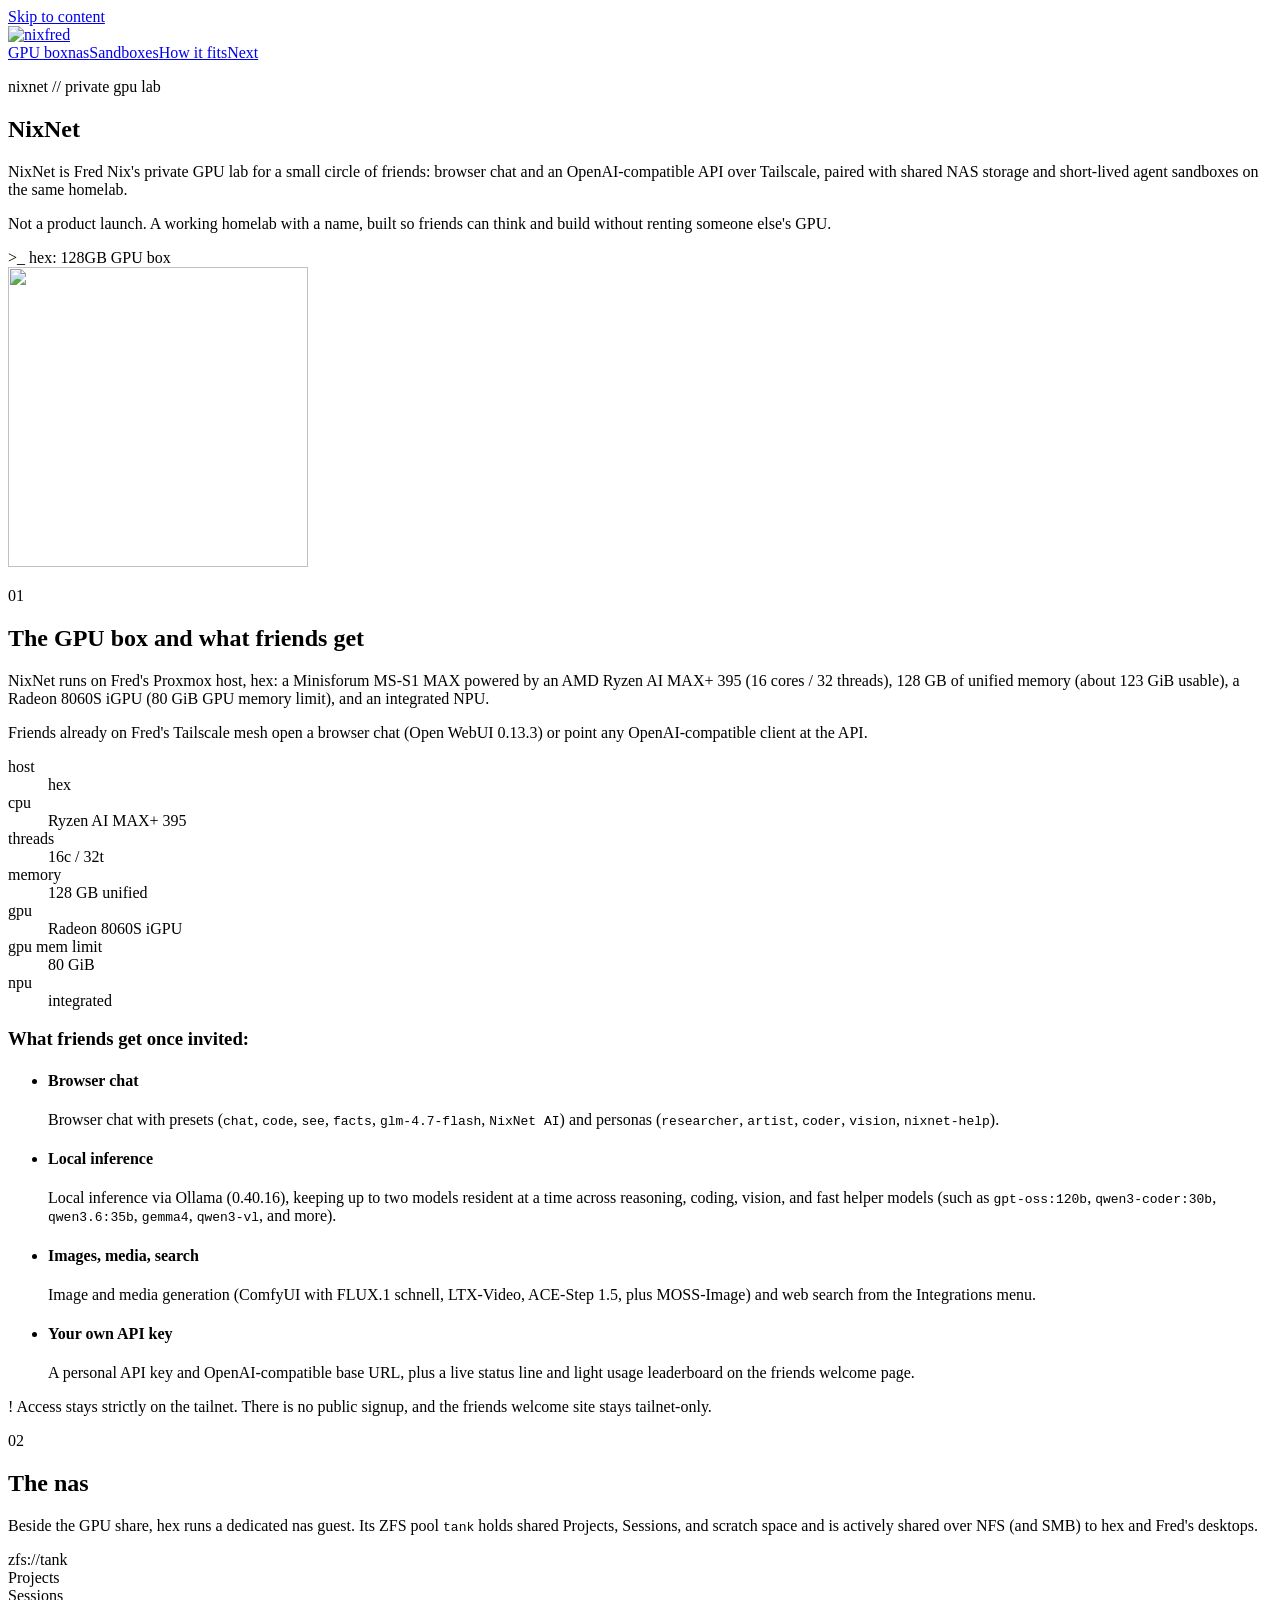
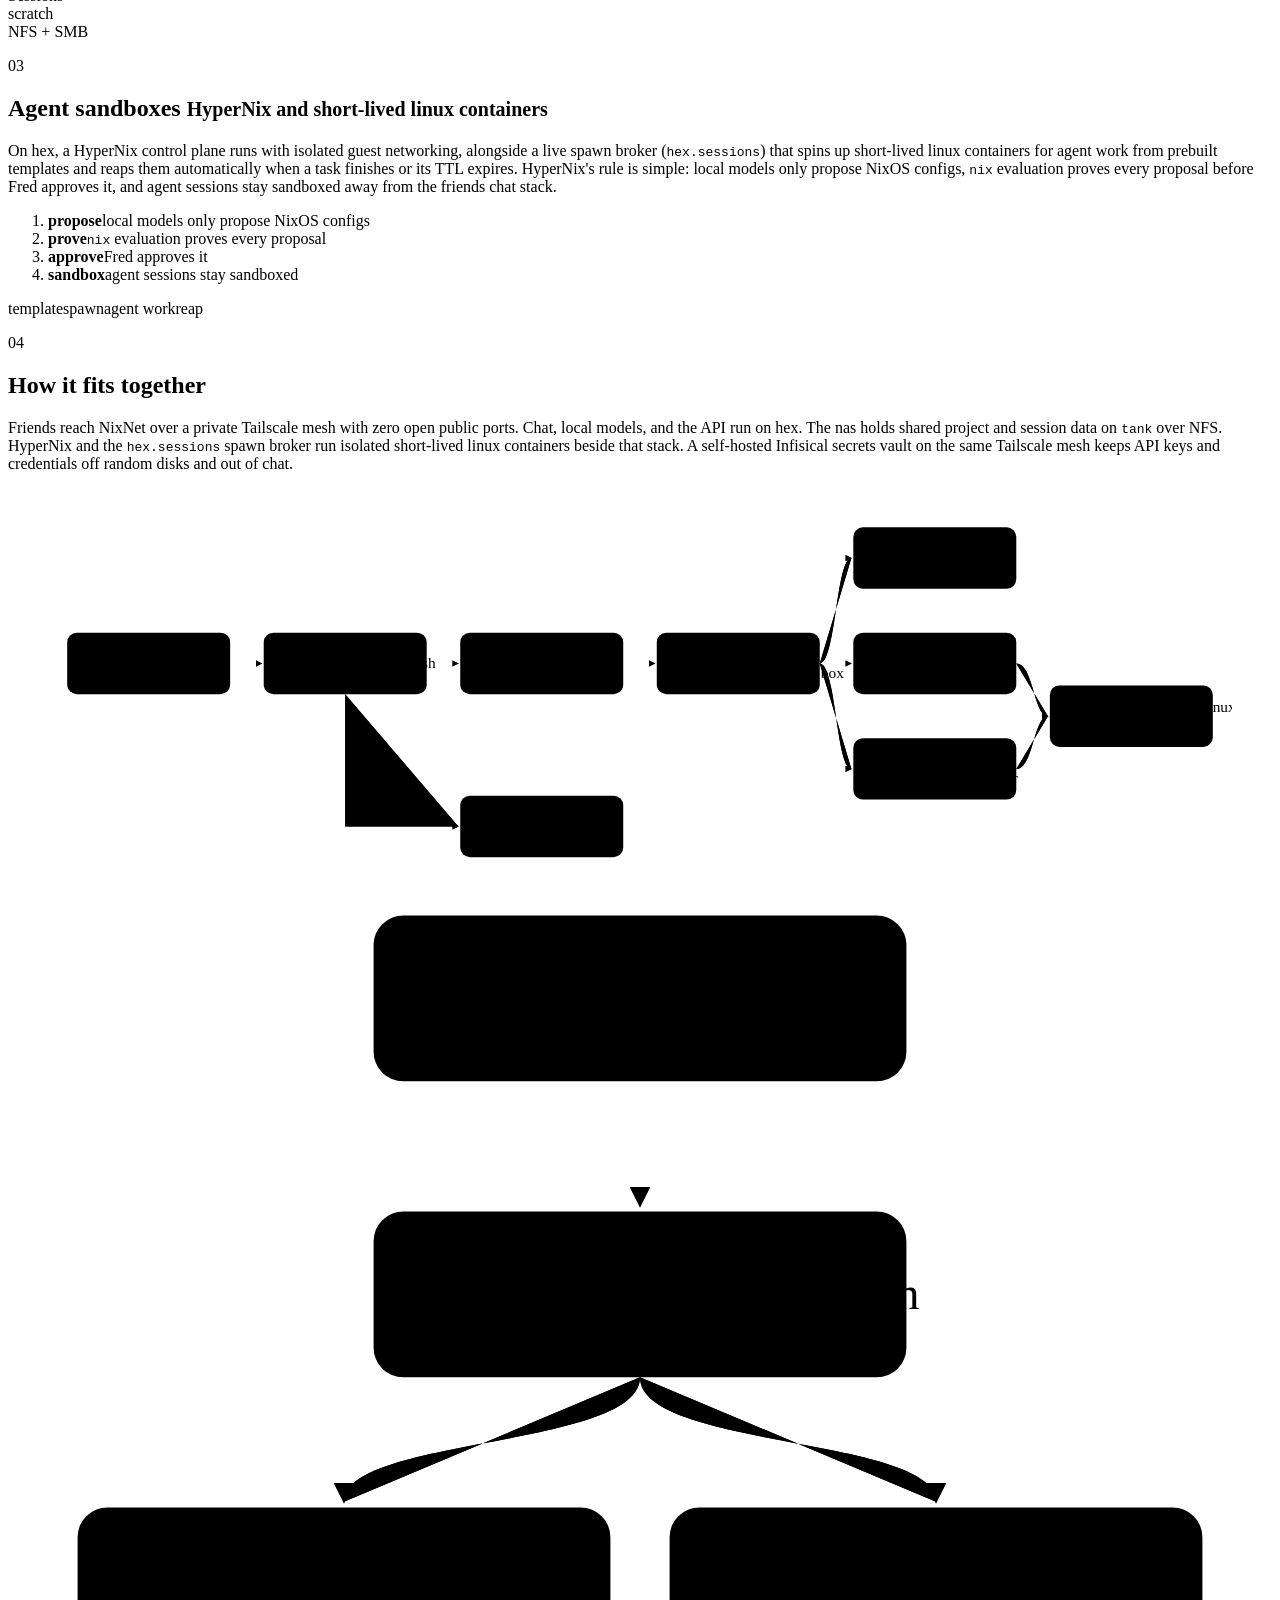
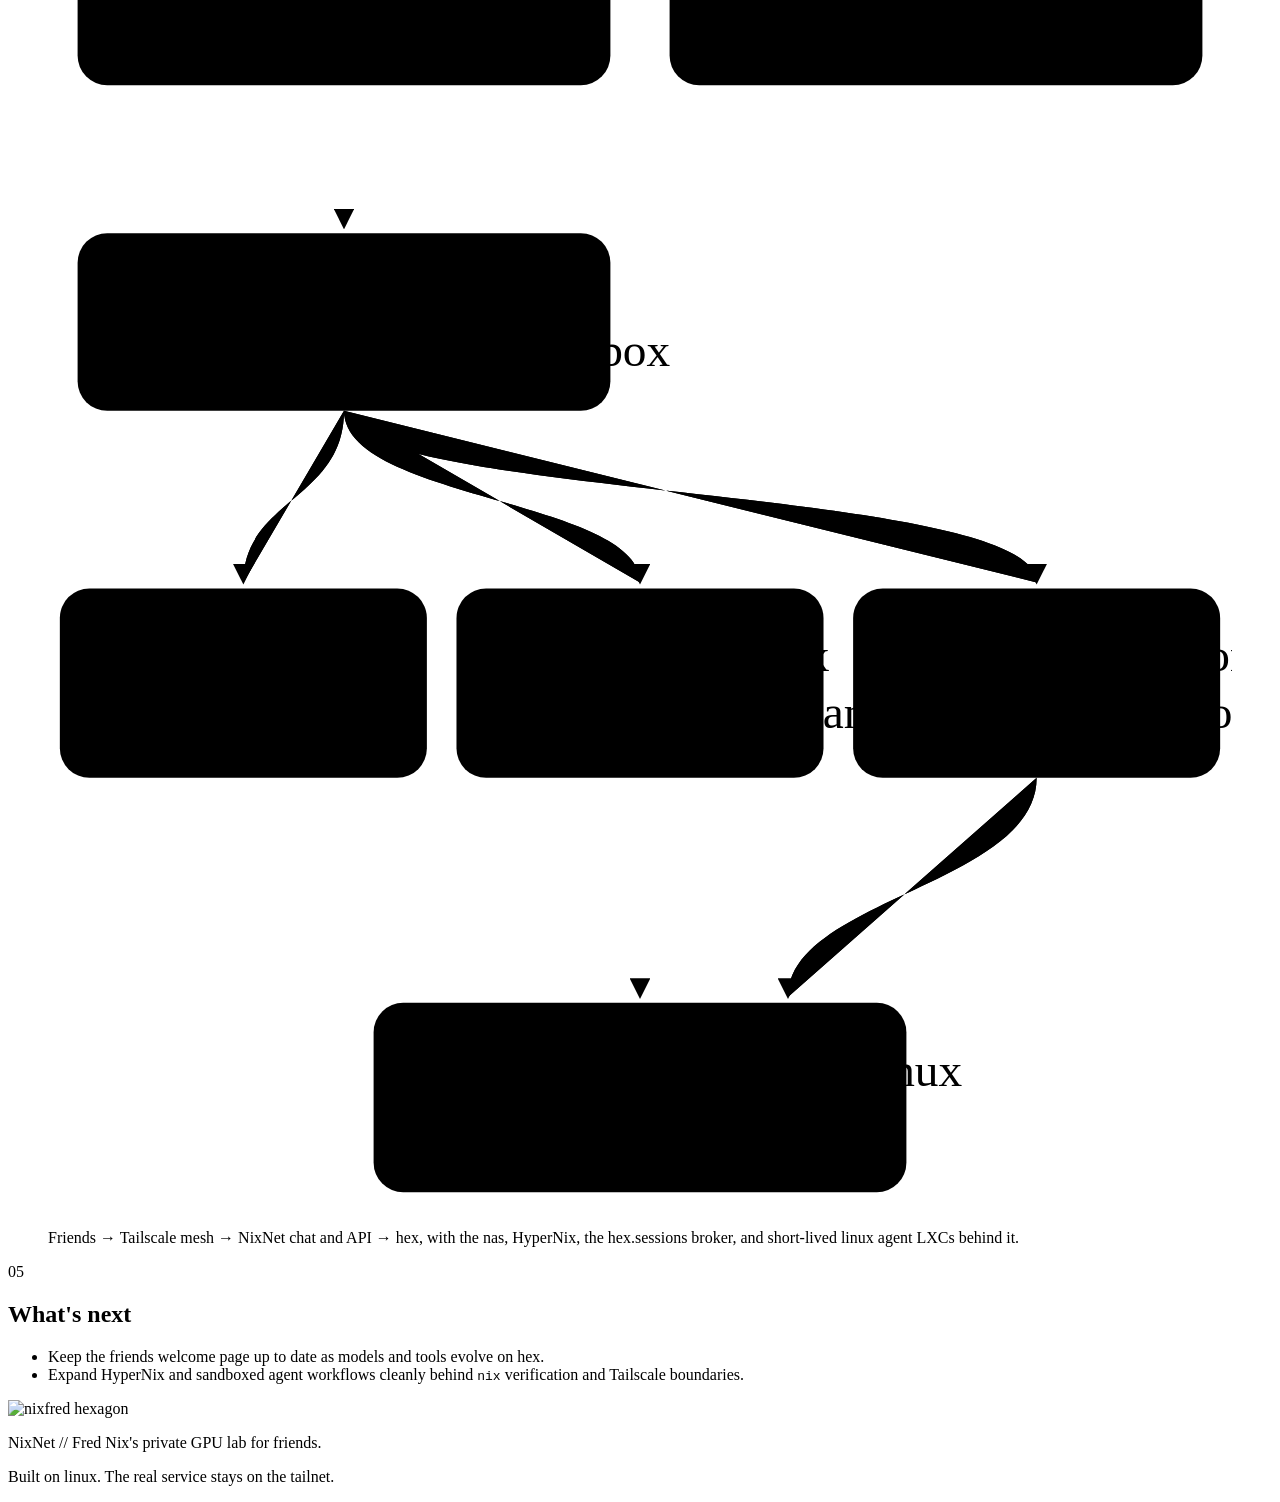
==== public/index.html @ 4ad04fd0 "Replace the snowstorm with the NixNet hardware story page" ====
<!doctype html>
<html lang="en">
<head>
<meta charset="utf-8">
<meta name="viewport" content="width=device-width, initial-scale=1">
<title>NixNet: Fred Nix's private GPU lab for friends</title>
<meta name="description" content="NixNet is Fred Nix's private GPU lab for a small circle of friends: browser chat and an OpenAI-compatible API over Tailscale, paired with shared NAS storage and short-lived agent sandboxes on the same homelab.">
<meta name="author" content="Fred Nix">
<meta name="robots" content="index, follow">
<meta name="theme-color" content="#070707">
<link rel="canonical" href="https://nixfred.cloud/">
<meta property="og:type" content="website">
<meta property="og:site_name" content="NixNet">
<meta property="og:url" content="https://nixfred.cloud/">
<meta property="og:title" content="NixNet: Fred Nix's private GPU lab for friends">
<meta property="og:description" content="Browser chat and an OpenAI-compatible API over Tailscale, shared NAS storage, and short-lived agent sandboxes, all on one 128GB homelab box.">
<meta property="og:image" content="https://nixfred.cloud/og.png?v=6ec2baa6">
<meta property="og:image:width" content="1200">
<meta property="og:image:height" content="630">
<meta property="og:image:alt" content="NixNet: Fred Nix's private GPU lab for friends, with the nixfred hexagon">
<meta name="twitter:card" content="summary_large_image">
<meta name="twitter:site" content="@nixfred">
<meta name="twitter:creator" content="@nixfred">
<meta name="twitter:title" content="NixNet: Fred Nix's private GPU lab for friends">
<meta name="twitter:description" content="Browser chat and an OpenAI-compatible API over Tailscale, shared NAS storage, and short-lived agent sandboxes, all on one 128GB homelab box.">
<meta name="twitter:image" content="https://nixfred.cloud/og.png?v=6ec2baa6">
<link rel="icon" href="/brand/favicon.ico" sizes="any">
<link rel="icon" type="image/png" sizes="32x32" href="/brand/favicon-32.png">
<link rel="icon" type="image/png" sizes="16x16" href="/brand/favicon-16.png">
<link rel="apple-touch-icon" href="/brand/apple-touch-icon.png">
<link rel="manifest" href="/site.webmanifest">
<link rel="alternate" type="text/plain" href="/llms.txt" title="llms.txt">
<link rel="preconnect" href="https://fonts.googleapis.com">
<link rel="preconnect" href="https://fonts.gstatic.com" crossorigin>
<link rel="stylesheet" href="https://fonts.googleapis.com/css2?family=Inter:wght@400;500;600;800&amp;family=JetBrains+Mono:wght@400;600&amp;display=swap">
<link rel="stylesheet" href="/styles.css?v=9e76221f">
<script src="/app.js?v=c899c6de" defer></script>
<script type="application/ld+json">
{"@context":"https://schema.org","@type":"WebPage","name":"NixNet: Fred Nix's private GPU lab for friends","url":"https://nixfred.cloud/","description":"NixNet is Fred Nix's private GPU lab for a small circle of friends: browser chat and an OpenAI-compatible API over Tailscale, paired with shared NAS storage and short-lived agent sandboxes on the same homelab.","author":{"@type":"Person","name":"Fred Nix","url":"https://nixfred.com/"}}
</script>
</head>
<body>
<a class="skip" href="#main">Skip to content</a>
<div class="bg" aria-hidden="true"><div class="grid"></div><div class="orb o1"></div><div class="orb o2"></div><div class="orb o3"></div><div class="scan"></div></div>

<header class="top">
  <a class="brand" href="/" aria-label="nixfred home"><img src="/brand/nixfred-logo.svg" alt="nixfred" width="148" height="57"></a>
  <nav aria-label="Sections">
    <a href="#gpu">GPU box</a><a href="#nas">nas</a><a href="#sandboxes">Sandboxes</a><a href="#fit">How it fits</a><a href="#next">Next</a>
  </nav>
</header>

<main id="main">
  <section class="hero" id="top">
    <div class="hero-copy">
      <p class="kicker mono"><span class="pulse" aria-hidden="true"></span>nixnet // private gpu lab</p>
      <h1><span class="glitch" data-text="NixNet">NixNet</span></h1>
      <p class="lede">NixNet is Fred Nix's private GPU lab for a small circle of friends: browser chat and an OpenAI-compatible API over Tailscale, paired with shared NAS storage and short-lived agent sandboxes on the same homelab.</p>
      <p class="sub">Not a product launch. A working homelab with a name, built so friends can think and build without renting someone else's GPU.</p>
      <div class="term mono" aria-hidden="true"><span class="prompt">&gt;_</span> <span id="typed">hex: 128GB GPU box</span><span class="caret"></span></div>
    </div>
    <div class="hero-art" aria-hidden="true">
      <div class="ring r1"></div><div class="ring r2"></div><div class="ring r3"></div>
      <img class="hexicon" src="/brand/nixfred-icon.svg" alt="" width="300" height="300">
    </div>
  </section>

  <section class="panel reveal" id="gpu" aria-labelledby="gpu-h">
    <p class="num mono">01</p>
    <h2 id="gpu-h">The GPU box and what friends get</h2>
    <div class="split">
      <div>
        <p>NixNet runs on Fred's Proxmox host, hex: a Minisforum MS-S1 MAX powered by an AMD Ryzen AI MAX+ 395 (16 cores / 32 threads), 128 GB of unified memory (about 123 GiB usable), a Radeon 8060S iGPU (80 GiB GPU memory limit), and an integrated NPU.</p>
        <p>Friends already on Fred's Tailscale mesh open a browser chat (Open WebUI 0.13.3) or point any OpenAI-compatible client at the API.</p>
      </div>
      <dl class="specs mono" aria-label="hex at a glance">
        <div><dt>host</dt><dd>hex</dd></div>
        <div><dt>cpu</dt><dd>Ryzen AI MAX+ 395</dd></div>
        <div><dt>threads</dt><dd>16c / 32t</dd></div>
        <div><dt>memory</dt><dd><span class="big">128</span> GB unified</dd></div>
        <div><dt>gpu</dt><dd>Radeon 8060S iGPU</dd></div>
        <div><dt>gpu mem limit</dt><dd>80 GiB</dd></div>
        <div><dt>npu</dt><dd>integrated</dd></div>
        <div class="bar"><span class="fill"></span></div>
      </dl>
    </div>
    <h3>What friends get once invited:</h3>
    <ul class="cards">
      <li><h4>Browser chat</h4><p>Browser chat with presets (<code>chat</code>, <code>code</code>, <code>see</code>, <code>facts</code>, <code>glm-4.7-flash</code>, <code>NixNet AI</code>) and personas (<code>researcher</code>, <code>artist</code>, <code>coder</code>, <code>vision</code>, <code>nixnet-help</code>).</p></li>
      <li><h4>Local inference</h4><p>Local inference via Ollama (0.40.16), keeping up to two models resident at a time across reasoning, coding, vision, and fast helper models (such as <code>gpt-oss:120b</code>, <code>qwen3-coder:30b</code>, <code>qwen3.6:35b</code>, <code>gemma4</code>, <code>qwen3-vl</code>, and more).</p></li>
      <li><h4>Images, media, search</h4><p>Image and media generation (ComfyUI with FLUX.1 schnell, LTX-Video, ACE-Step 1.5, plus MOSS-Image) and web search from the Integrations menu.</p></li>
      <li><h4>Your own API key</h4><p>A personal API key and OpenAI-compatible base URL, plus a live status line and light usage leaderboard on the friends welcome page.</p></li>
    </ul>
    <p class="callout mono"><span>!</span> Access stays strictly on the tailnet. There is no public signup, and the friends welcome site stays tailnet-only.</p>
  </section>

  <section class="panel reveal" id="nas" aria-labelledby="nas-h">
    <p class="num mono">02</p>
    <h2 id="nas-h">The nas</h2>
    <div class="split">
      <p>Beside the GPU share, hex runs a dedicated nas guest. Its ZFS pool <code>tank</code> holds shared Projects, Sessions, and scratch space and is actively shared over NFS (and SMB) to hex and Fred's desktops.</p>
      <div class="pool mono" aria-hidden="true">
        <div class="pool-h">zfs://tank</div>
        <div class="pool-row"><span>Projects</span><i></i></div>
        <div class="pool-row"><span>Sessions</span><i></i></div>
        <div class="pool-row"><span>scratch</span><i></i></div>
        <div class="pool-f">NFS + SMB</div>
      </div>
    </div>
  </section>

  <section class="panel reveal" id="sandboxes" aria-labelledby="sb-h">
    <p class="num mono">03</p>
    <h2 id="sb-h">Agent sandboxes <small>HyperNix and short-lived linux containers</small></h2>
    <p>On hex, a HyperNix control plane runs with isolated guest networking, alongside a live spawn broker (<code>hex.sessions</code>) that spins up short-lived linux containers for agent work from prebuilt templates and reaps them automatically when a task finishes or its TTL expires. HyperNix's rule is simple: local models only propose NixOS configs, <code>nix</code> evaluation proves every proposal before Fred approves it, and agent sessions stay sandboxed away from the friends chat stack.</p>
    <ol class="steps mono" aria-label="The HyperNix rule">
      <li><b>propose</b><span>local models only propose NixOS configs</span></li>
      <li><b>prove</b><span><code>nix</code> evaluation proves every proposal</span></li>
      <li><b>approve</b><span>Fred approves it</span></li>
      <li><b>sandbox</b><span>agent sessions stay sandboxed</span></li>
    </ol>
    <div class="lifecycle mono" aria-hidden="true"><span>template</span><em></em><span>spawn</span><em></em><span>agent work</span><em></em><span>reap</span></div>
  </section>

  <section class="panel reveal" id="fit" aria-labelledby="fit-h">
    <p class="num mono">04</p>
    <h2 id="fit-h">How it fits together</h2>
    <p>Friends reach NixNet over a private Tailscale mesh with zero open public ports. Chat, local models, and the API run on hex. The nas holds shared project and session data on <code>tank</code> over NFS. HyperNix and the <code>hex.sessions</code> spawn broker run isolated short-lived linux containers beside that stack. A self-hosted Infisical secrets vault on the same Tailscale mesh keeps API keys and credentials off random disks and out of chat.</p>
    <figure class="diagram">
<svg class="flow wide" viewBox="0 0 1235 410" role="img" aria-labelledby="flow-t-wide" xmlns="http://www.w3.org/2000/svg">
<title id="flow-t-wide">NixNet flowchart: Friends to Tailscale mesh; mesh to NixNet chat and API and to the Infisical secrets vault; NixNet to hex, the 128GB GPU box; hex to nas / tank over NFS, the HyperNix control plane, and the hex.sessions spawn broker; HyperNix and hex.sessions both to short-lived linux agent LXCs.</title>
<defs><marker id="ah-wide" viewBox="0 0 10 10" refX="9" refY="5" markerWidth="7" markerHeight="7" orient="auto-start-reverse"><path d="M0 0L10 5L0 10z" class="ahead"/></marker></defs>
<path class="edge" d="M190 182H223" marker-end="url(#ah-wide)"/>
<path class="pulse-line" d="M190 182H223"/>
<path class="edge" d="M395 182H428" marker-end="url(#ah-wide)"/>
<path class="pulse-line" d="M395 182H428"/>
<path class="edge" d="M600 182H633" marker-end="url(#ah-wide)"/>
<path class="pulse-line" d="M600 182H633"/>
<path class="edge" d="M805 182C822 182 822 72 838 72" marker-end="url(#ah-wide)"/>
<path class="pulse-line" d="M805 182C822 182 822 72 838 72"/>
<path class="edge" d="M805 182H838" marker-end="url(#ah-wide)"/>
<path class="pulse-line" d="M805 182H838"/>
<path class="edge" d="M805 182C822 182 822 292 838 292" marker-end="url(#ah-wide)"/>
<path class="pulse-line" d="M805 182C822 182 822 292 838 292"/>
<path class="edge" d="M310 214V352H428" marker-end="url(#ah-wide)"/>
<path class="pulse-line" d="M310 214V352H428"/>
<path class="edge" d="M1010 182C1028 182 1028 237 1043 237" marker-end="url(#ah-wide)"/>
<path class="pulse-line" d="M1010 182C1028 182 1028 237 1043 237"/>
<path class="edge" d="M1010 292C1028 292 1028 237 1043 237" marker-end="url(#ah-wide)"/>
<path class="pulse-line" d="M1010 292C1028 292 1028 237 1043 237"/>
<g class="node pink"><rect x="20" y="150" width="170" height="64" rx="10"/>
<text x="105.0" y="187.0" class="l1">Friends</text>
</g>
<g class="node cyan"><rect x="225" y="150" width="170" height="64" rx="10"/>
<text x="310.0" y="187.0" class="l1">Tailscale mesh</text>
</g>
<g class="node mint"><rect x="430" y="150" width="170" height="64" rx="10"/>
<text x="515.0" y="178.0" class="l1">NixNet chat</text><text x="515.0" y="197.0" class="l2">and API</text>
</g>
<g class="node pink"><rect x="430" y="320" width="170" height="64" rx="10"/>
<text x="515.0" y="348.0" class="l1">Infisical</text><text x="515.0" y="367.0" class="l2">secrets vault</text>
</g>
<g class="node mint"><rect x="635" y="150" width="170" height="64" rx="10"/>
<text x="720.0" y="178.0" class="l1">hex</text><text x="720.0" y="197.0" class="l2">128GB GPU box</text>
</g>
<g class="node teal"><rect x="840" y="40" width="170" height="64" rx="10"/>
<text x="925.0" y="68.0" class="l1">nas / tank</text><text x="925.0" y="87.0" class="l2">over NFS</text>
</g>
<g class="node violet"><rect x="840" y="150" width="170" height="64" rx="10"/>
<text x="925.0" y="178.0" class="l1">HyperNix</text><text x="925.0" y="197.0" class="l2">control plane</text>
</g>
<g class="node violet"><rect x="840" y="260" width="170" height="64" rx="10"/>
<text x="925.0" y="288.0" class="l1">hex.sessions</text><text x="925.0" y="307.0" class="l2">spawn broker</text>
</g>
<g class="node cyan"><rect x="1045" y="205" width="170" height="64" rx="10"/>
<text x="1130.0" y="233.0" class="l1">Short-lived linux</text><text x="1130.0" y="252.0" class="l2">agent LXCs</text>
</g>
</svg>
<svg class="flow tall" viewBox="0 0 400 655" role="img" aria-labelledby="flow-t-tall" xmlns="http://www.w3.org/2000/svg">
<title id="flow-t-tall">NixNet flowchart: Friends to Tailscale mesh; mesh to NixNet chat and API and to the Infisical secrets vault; NixNet to hex, the 128GB GPU box; hex to nas / tank over NFS, the HyperNix control plane, and the hex.sessions spawn broker; HyperNix and hex.sessions both to short-lived linux agent LXCs.</title>
<defs><marker id="ah-tall" viewBox="0 0 10 10" refX="9" refY="5" markerWidth="7" markerHeight="7" orient="auto-start-reverse"><path d="M0 0L10 5L0 10z" class="ahead"/></marker></defs>
<path class="edge" d="M200 66V108" marker-end="url(#ah-tall)"/>
<path class="pulse-line" d="M200 66V108"/>
<path class="edge" d="M200 166C200 190 100 186 100 208" marker-end="url(#ah-tall)"/>
<path class="pulse-line" d="M200 166C200 190 100 186 100 208"/>
<path class="edge" d="M100 270V318" marker-end="url(#ah-tall)"/>
<path class="pulse-line" d="M100 270V318"/>
<path class="edge" d="M100 380C100 410 66 410 66 438" marker-end="url(#ah-tall)"/>
<path class="pulse-line" d="M100 380C100 410 66 410 66 438"/>
<path class="edge" d="M100 380C100 410 200 410 200 438" marker-end="url(#ah-tall)"/>
<path class="pulse-line" d="M100 380C100 410 200 410 200 438"/>
<path class="edge" d="M100 380C100 410 334 405 334 438" marker-end="url(#ah-tall)"/>
<path class="pulse-line" d="M100 380C100 410 334 405 334 438"/>
<path class="edge" d="M200 166C200 190 300 186 300 208" marker-end="url(#ah-tall)"/>
<path class="pulse-line" d="M200 166C200 190 300 186 300 208"/>
<path class="edge" d="M200 504V578" marker-end="url(#ah-tall)"/>
<path class="pulse-line" d="M200 504V578"/>
<path class="edge" d="M334 504C334 540 250 545 250 578" marker-end="url(#ah-tall)"/>
<path class="pulse-line" d="M334 504C334 540 250 545 250 578"/>
<g class="node pink"><rect x="110" y="10" width="180" height="56" rx="10"/>
<text x="200.0" y="43.0" class="l1">Friends</text>
</g>
<g class="node cyan"><rect x="110" y="110" width="180" height="56" rx="10"/>
<text x="200.0" y="143.0" class="l1">Tailscale mesh</text>
</g>
<g class="node mint"><rect x="10" y="210" width="180" height="60" rx="10"/>
<text x="100.0" y="236.0" class="l1">NixNet chat</text><text x="100.0" y="255.0" class="l2">and API</text>
</g>
<g class="node pink"><rect x="210" y="210" width="180" height="60" rx="10"/>
<text x="300.0" y="236.0" class="l1">Infisical</text><text x="300.0" y="255.0" class="l2">secrets vault</text>
</g>
<g class="node mint"><rect x="10" y="320" width="180" height="60" rx="10"/>
<text x="100.0" y="346.0" class="l1">hex</text><text x="100.0" y="365.0" class="l2">128GB GPU box</text>
</g>
<g class="node teal"><rect x="4" y="440" width="124" height="64" rx="10"/>
<text x="66.0" y="468.0" class="l1">nas / tank</text><text x="66.0" y="487.0" class="l2">over NFS</text>
</g>
<g class="node violet"><rect x="138" y="440" width="124" height="64" rx="10"/>
<text x="200.0" y="468.0" class="l1">HyperNix</text><text x="200.0" y="487.0" class="l2">control plane</text>
</g>
<g class="node violet"><rect x="272" y="440" width="124" height="64" rx="10"/>
<text x="334.0" y="468.0" class="l1">hex.sessions</text><text x="334.0" y="487.0" class="l2">spawn broker</text>
</g>
<g class="node cyan"><rect x="110" y="580" width="180" height="64" rx="10"/>
<text x="200.0" y="608.0" class="l1">Short-lived linux</text><text x="200.0" y="627.0" class="l2">agent LXCs</text>
</g>
</svg>
      <figcaption class="mono">Friends &rarr; Tailscale mesh &rarr; NixNet chat and API &rarr; hex, with the nas, HyperNix, the hex.sessions broker, and short-lived linux agent LXCs behind it.</figcaption>
    </figure>
  </section>

  <section class="panel reveal" id="next" aria-labelledby="next-h">
    <p class="num mono">05</p>
    <h2 id="next-h">What's next</h2>
    <ul class="next">
      <li>Keep the friends welcome page up to date as models and tools evolve on hex.</li>
      <li>Expand HyperNix and sandboxed agent workflows cleanly behind <code>nix</code> verification and Tailscale boundaries.</li>
    </ul>
  </section>
</main>

<footer class="foot">
  <img src="/brand/nixfred-icon.svg" alt="nixfred hexagon" width="44" height="44">
  <div>
    <p class="mono">NixNet // Fred Nix's private GPU lab for friends.</p>
    <p>Built on linux. The real service stays on the tailnet.</p>
  </div>
</footer>
</body>
</html>
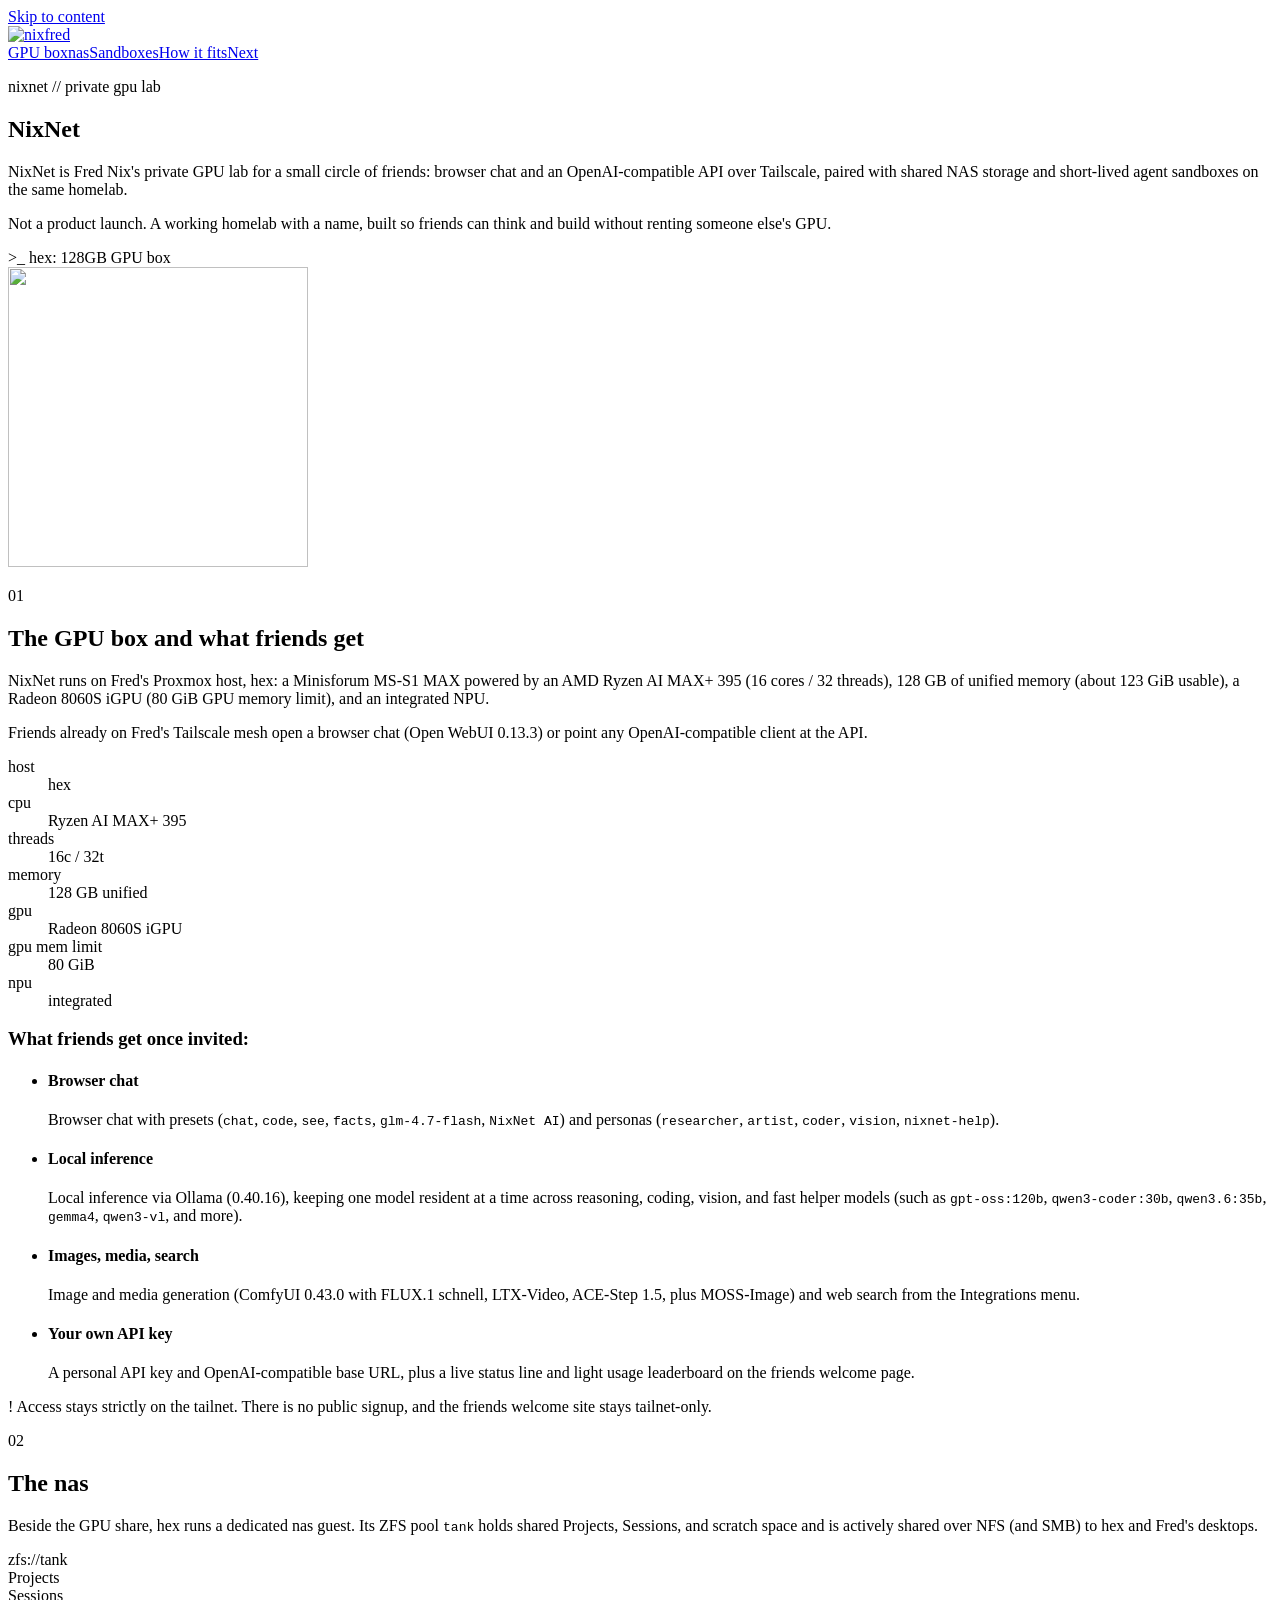
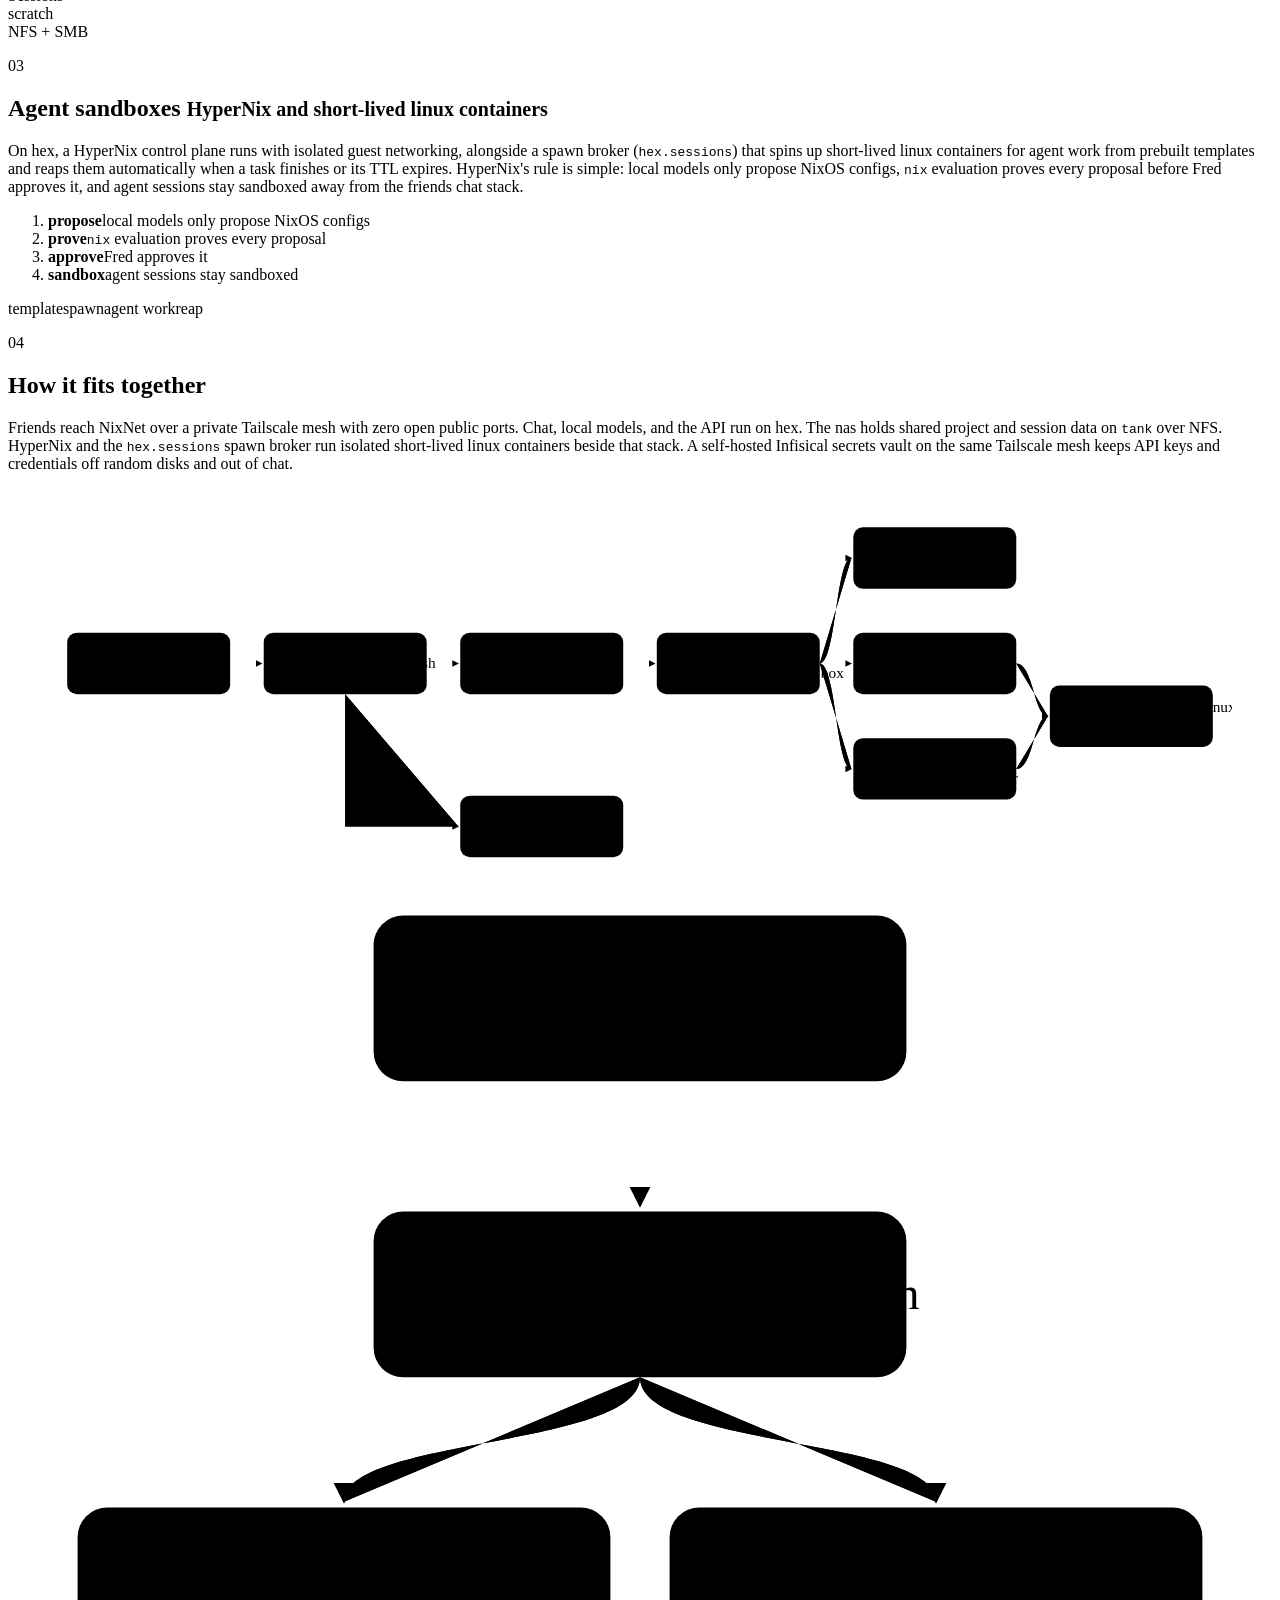
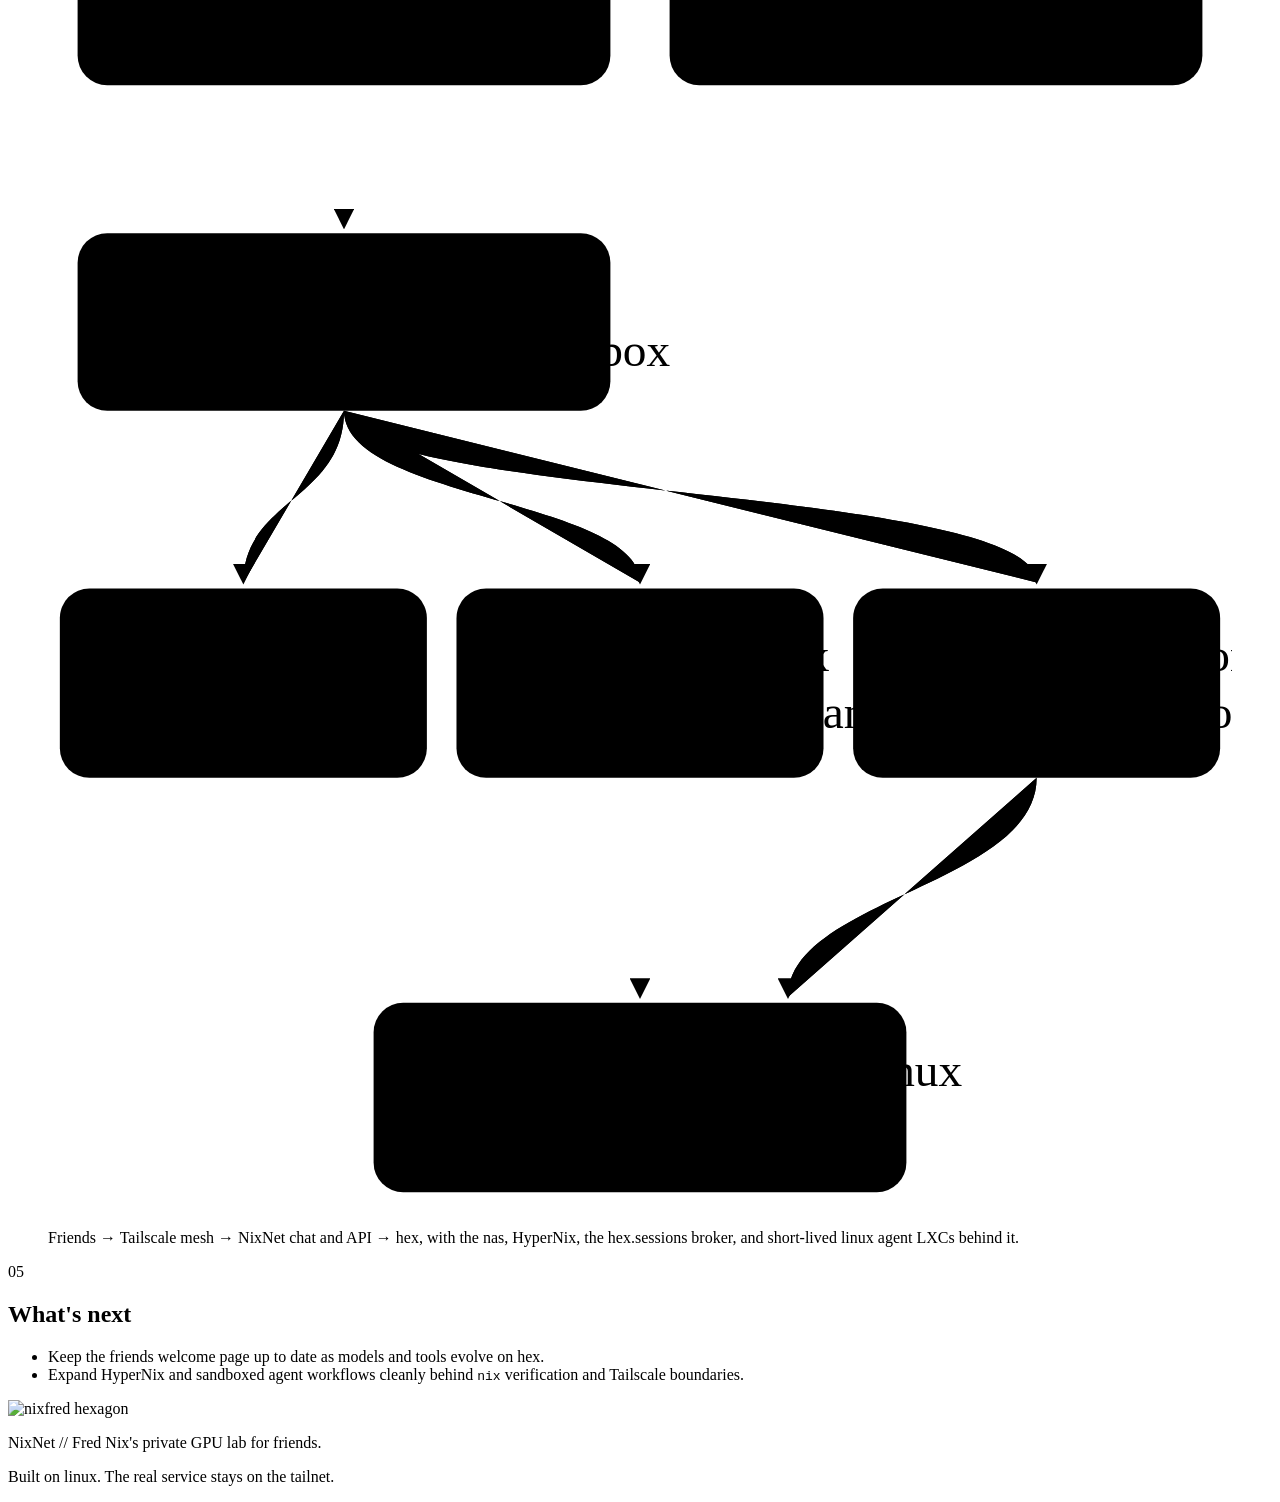
==== commit 6dd4d5a8: "NixNet story: update model residency, ComfyUI version, spawn broker wording" ====
--- a/public/index.html
+++ b/public/index.html
@@ -87,8 +87,8 @@
     <h3>What friends get once invited:</h3>
     <ul class="cards">
       <li><h4>Browser chat</h4><p>Browser chat with presets (<code>chat</code>, <code>code</code>, <code>see</code>, <code>facts</code>, <code>glm-4.7-flash</code>, <code>NixNet AI</code>) and personas (<code>researcher</code>, <code>artist</code>, <code>coder</code>, <code>vision</code>, <code>nixnet-help</code>).</p></li>
-      <li><h4>Local inference</h4><p>Local inference via Ollama (0.40.16), keeping up to two models resident at a time across reasoning, coding, vision, and fast helper models (such as <code>gpt-oss:120b</code>, <code>qwen3-coder:30b</code>, <code>qwen3.6:35b</code>, <code>gemma4</code>, <code>qwen3-vl</code>, and more).</p></li>
-      <li><h4>Images, media, search</h4><p>Image and media generation (ComfyUI with FLUX.1 schnell, LTX-Video, ACE-Step 1.5, plus MOSS-Image) and web search from the Integrations menu.</p></li>
+      <li><h4>Local inference</h4><p>Local inference via Ollama (0.40.16), keeping one model resident at a time across reasoning, coding, vision, and fast helper models (such as <code>gpt-oss:120b</code>, <code>qwen3-coder:30b</code>, <code>qwen3.6:35b</code>, <code>gemma4</code>, <code>qwen3-vl</code>, and more).</p></li>
+      <li><h4>Images, media, search</h4><p>Image and media generation (ComfyUI 0.43.0 with FLUX.1 schnell, LTX-Video, ACE-Step 1.5, plus MOSS-Image) and web search from the Integrations menu.</p></li>
       <li><h4>Your own API key</h4><p>A personal API key and OpenAI-compatible base URL, plus a live status line and light usage leaderboard on the friends welcome page.</p></li>
     </ul>
     <p class="callout mono"><span>!</span> Access stays strictly on the tailnet. There is no public signup, and the friends welcome site stays tailnet-only.</p>
@@ -112,7 +112,7 @@
   <section class="panel reveal" id="sandboxes" aria-labelledby="sb-h">
     <p class="num mono">03</p>
     <h2 id="sb-h">Agent sandboxes <small>HyperNix and short-lived linux containers</small></h2>
-    <p>On hex, a HyperNix control plane runs with isolated guest networking, alongside a live spawn broker (<code>hex.sessions</code>) that spins up short-lived linux containers for agent work from prebuilt templates and reaps them automatically when a task finishes or its TTL expires. HyperNix's rule is simple: local models only propose NixOS configs, <code>nix</code> evaluation proves every proposal before Fred approves it, and agent sessions stay sandboxed away from the friends chat stack.</p>
+    <p>On hex, a HyperNix control plane runs with isolated guest networking, alongside a spawn broker (<code>hex.sessions</code>) that spins up short-lived linux containers for agent work from prebuilt templates and reaps them automatically when a task finishes or its TTL expires. HyperNix's rule is simple: local models only propose NixOS configs, <code>nix</code> evaluation proves every proposal before Fred approves it, and agent sessions stay sandboxed away from the friends chat stack.</p>
     <ol class="steps mono" aria-label="The HyperNix rule">
       <li><b>propose</b><span>local models only propose NixOS configs</span></li>
       <li><b>prove</b><span><code>nix</code> evaluation proves every proposal</span></li>
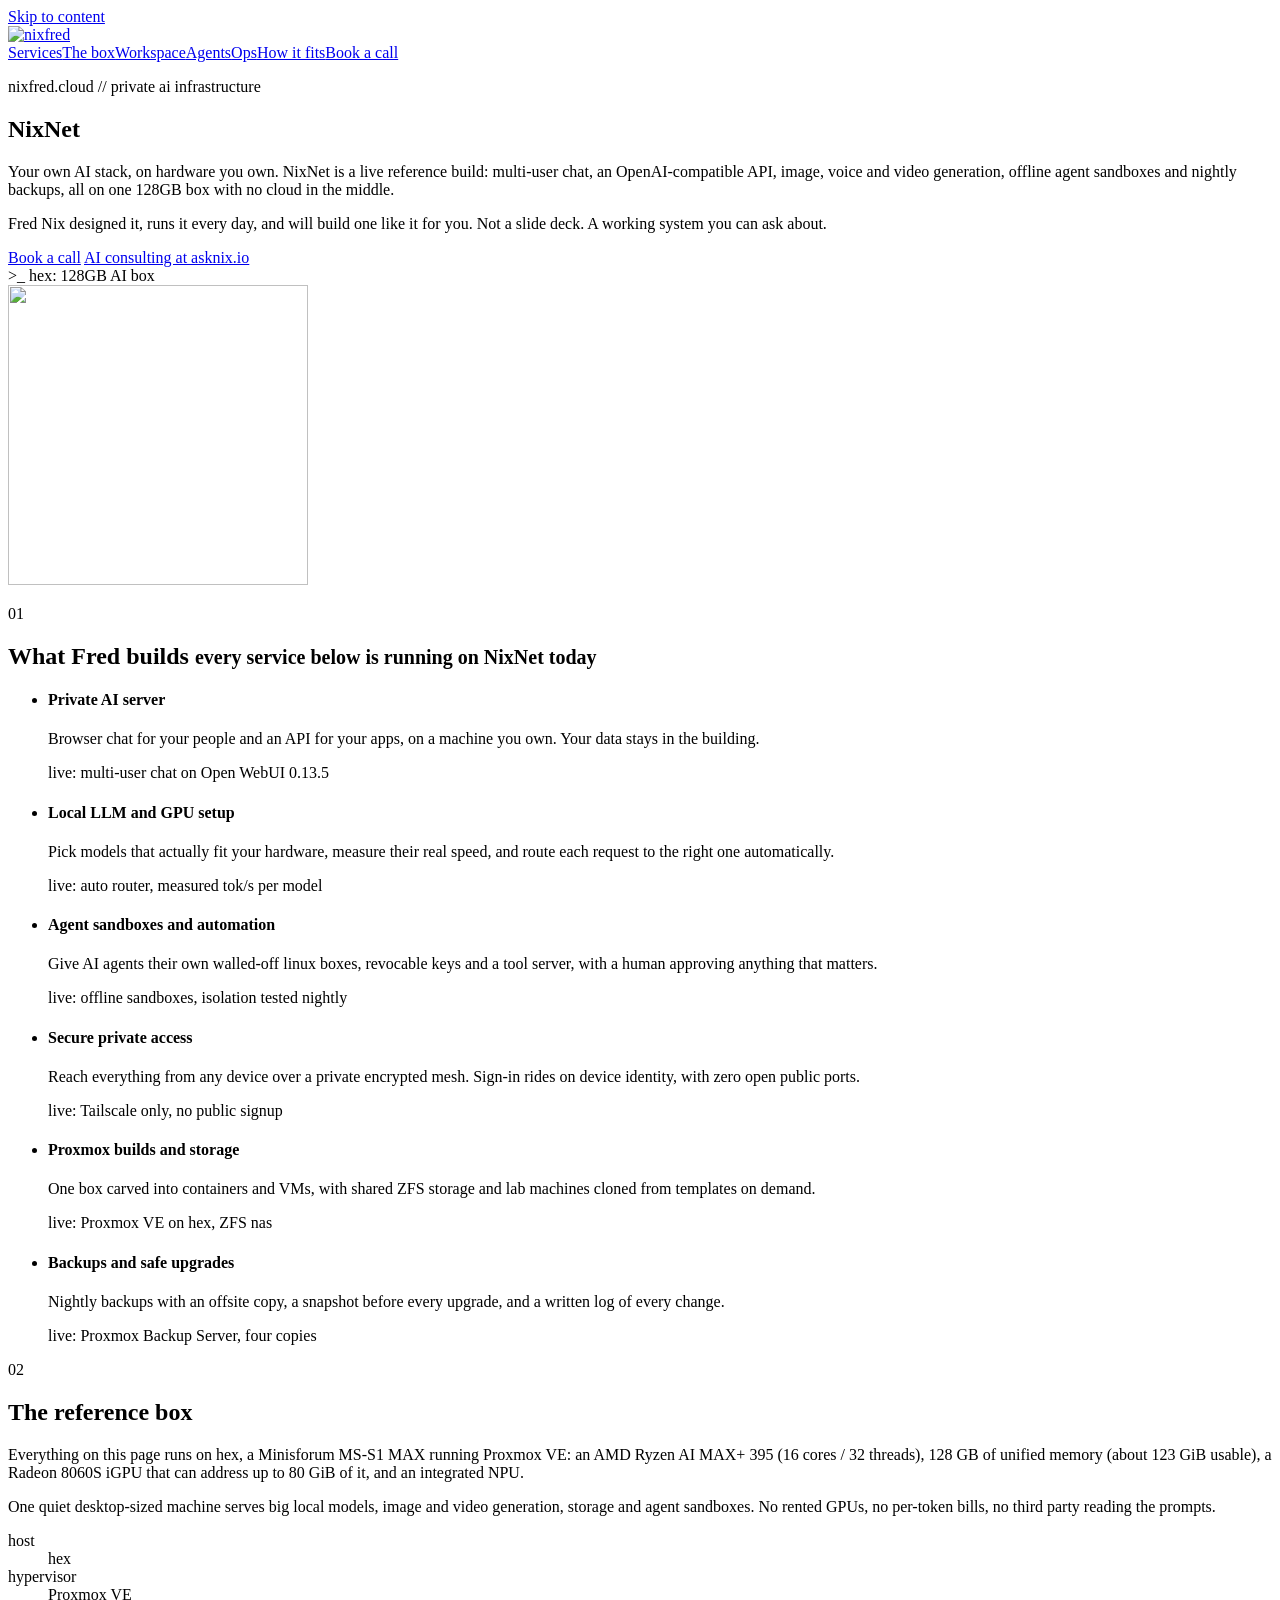
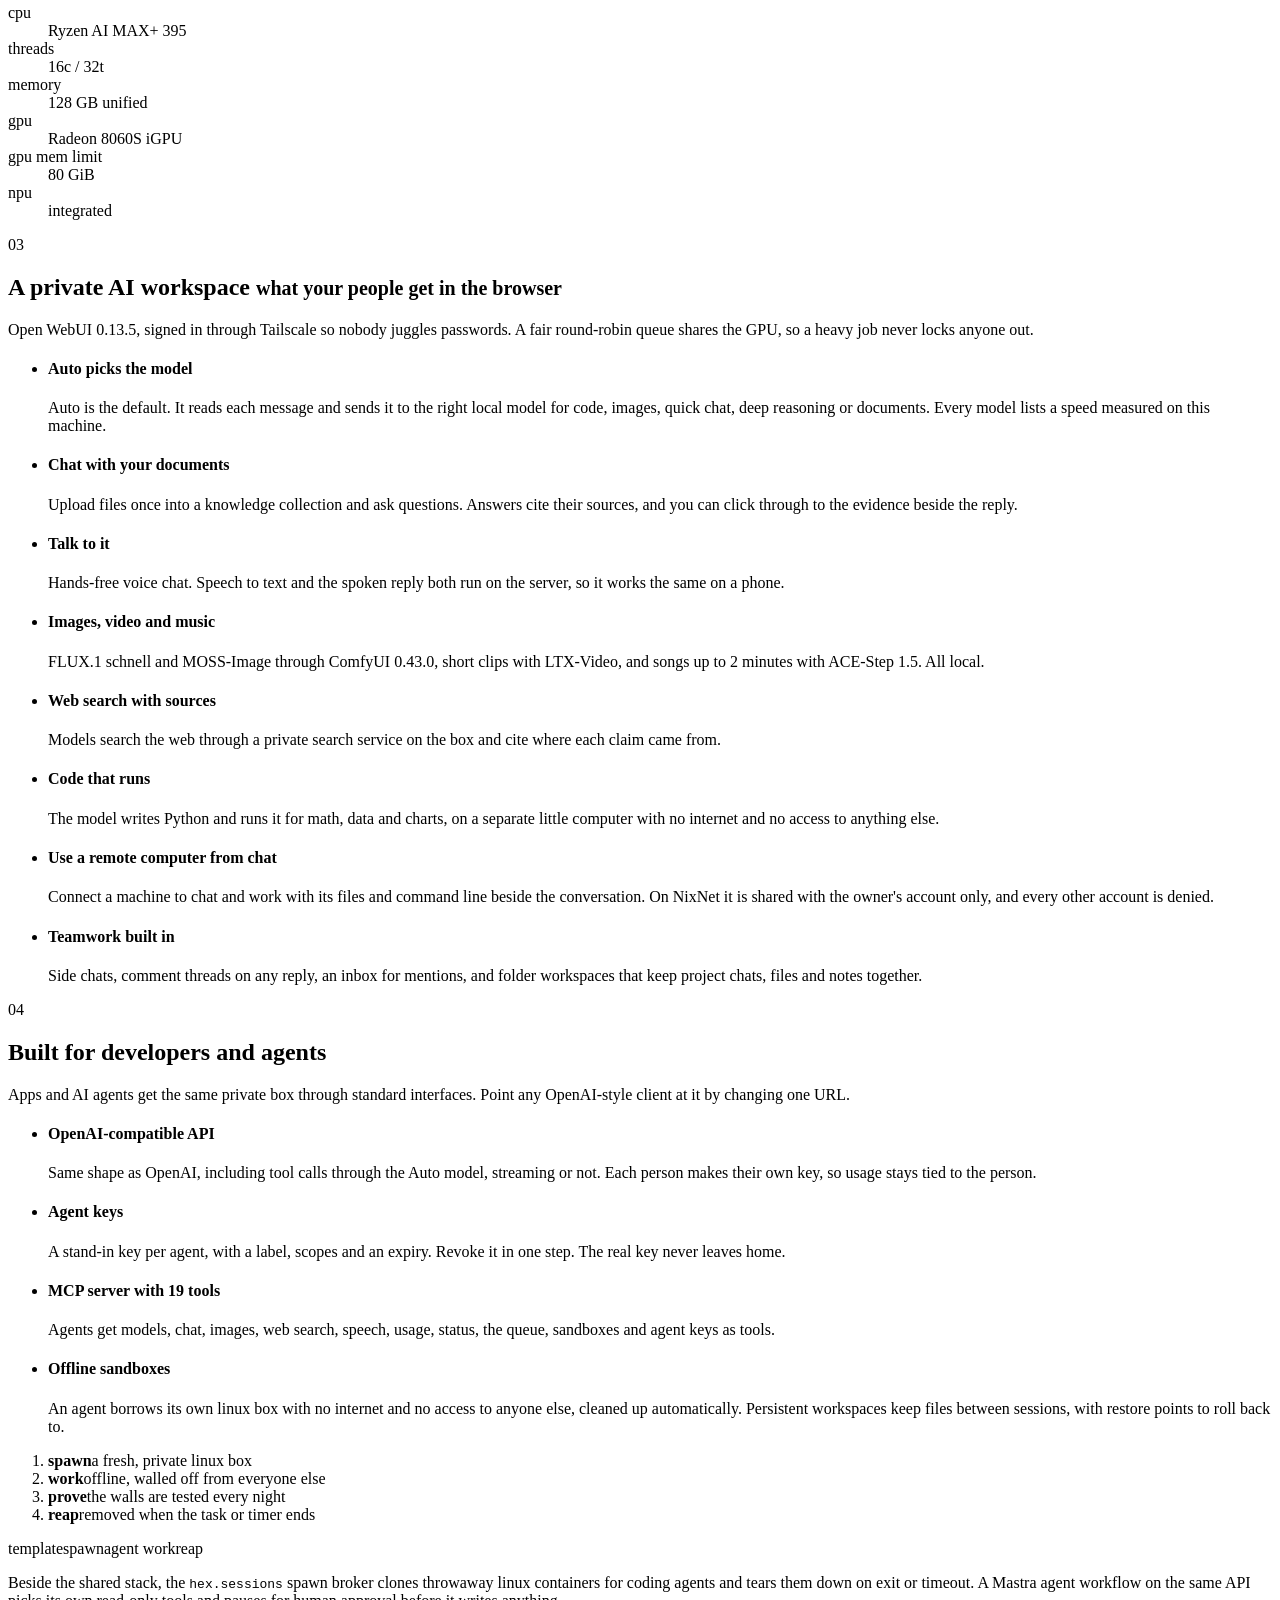
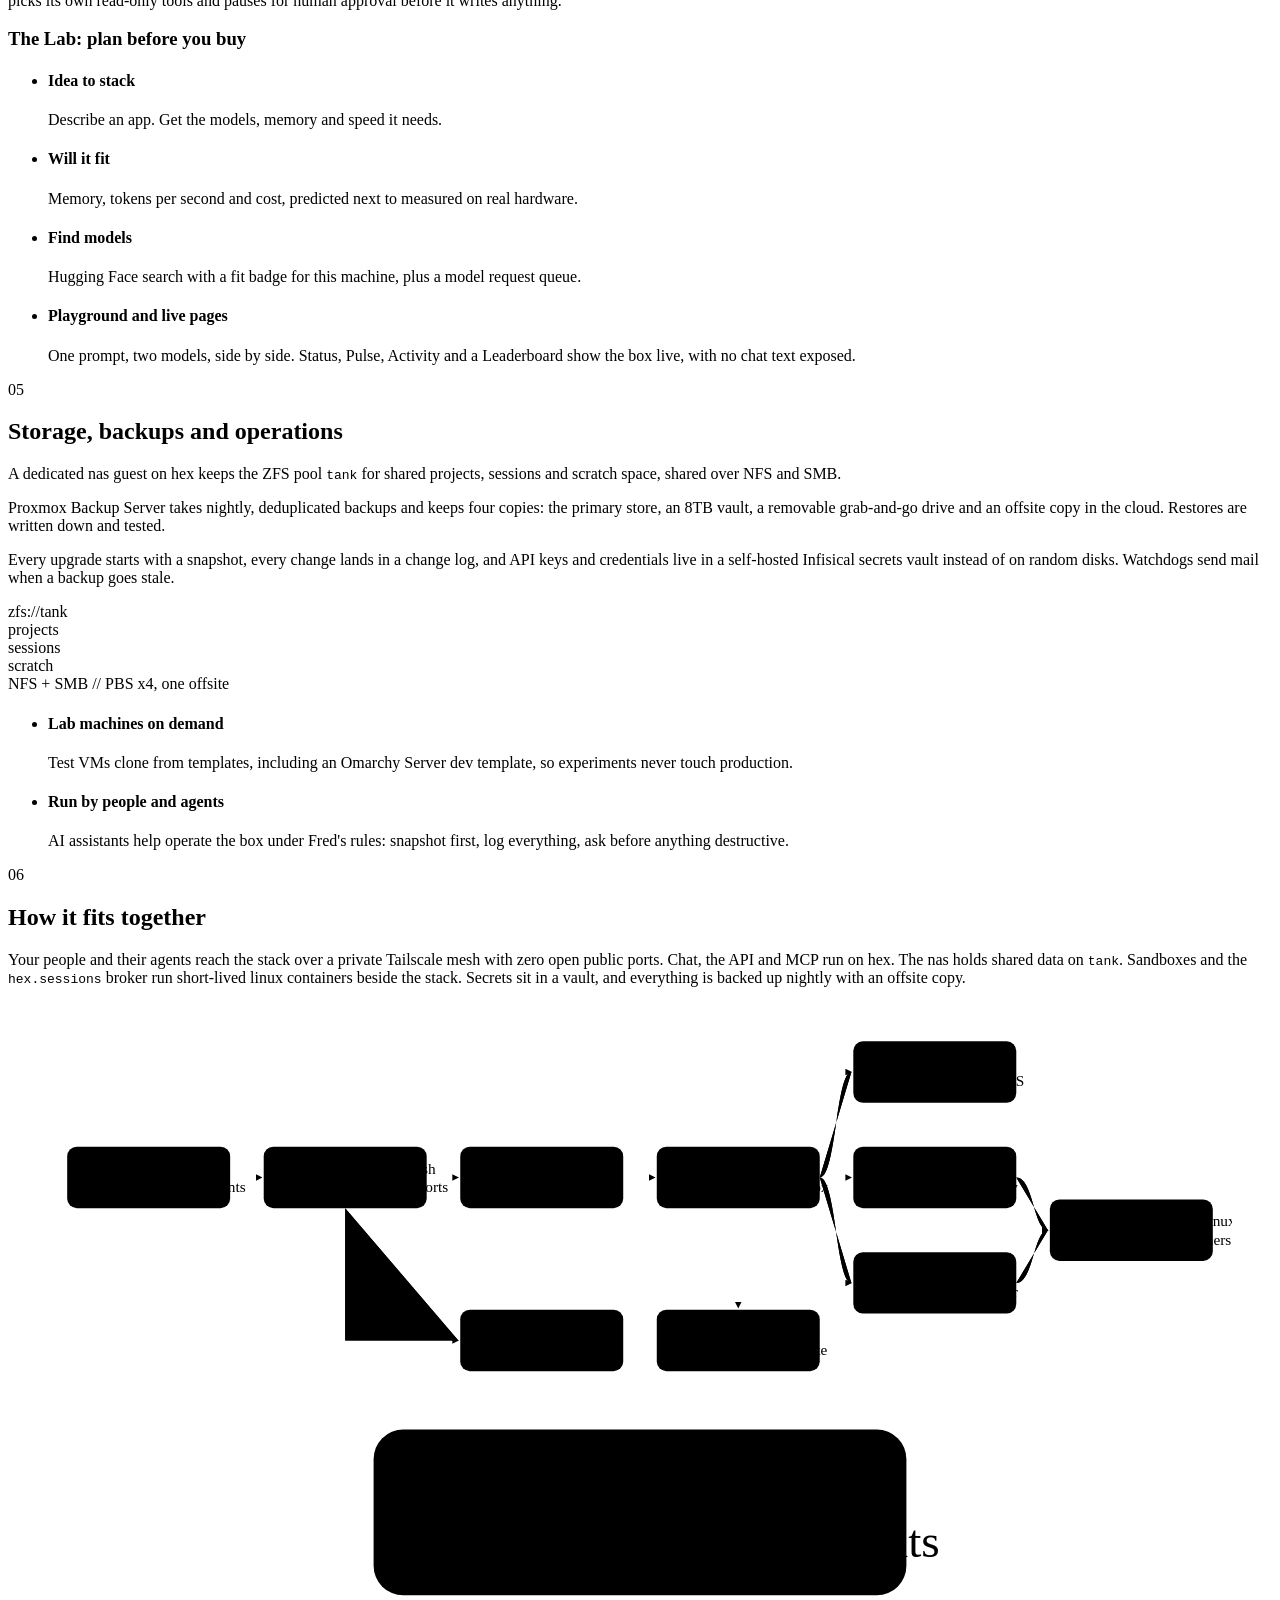
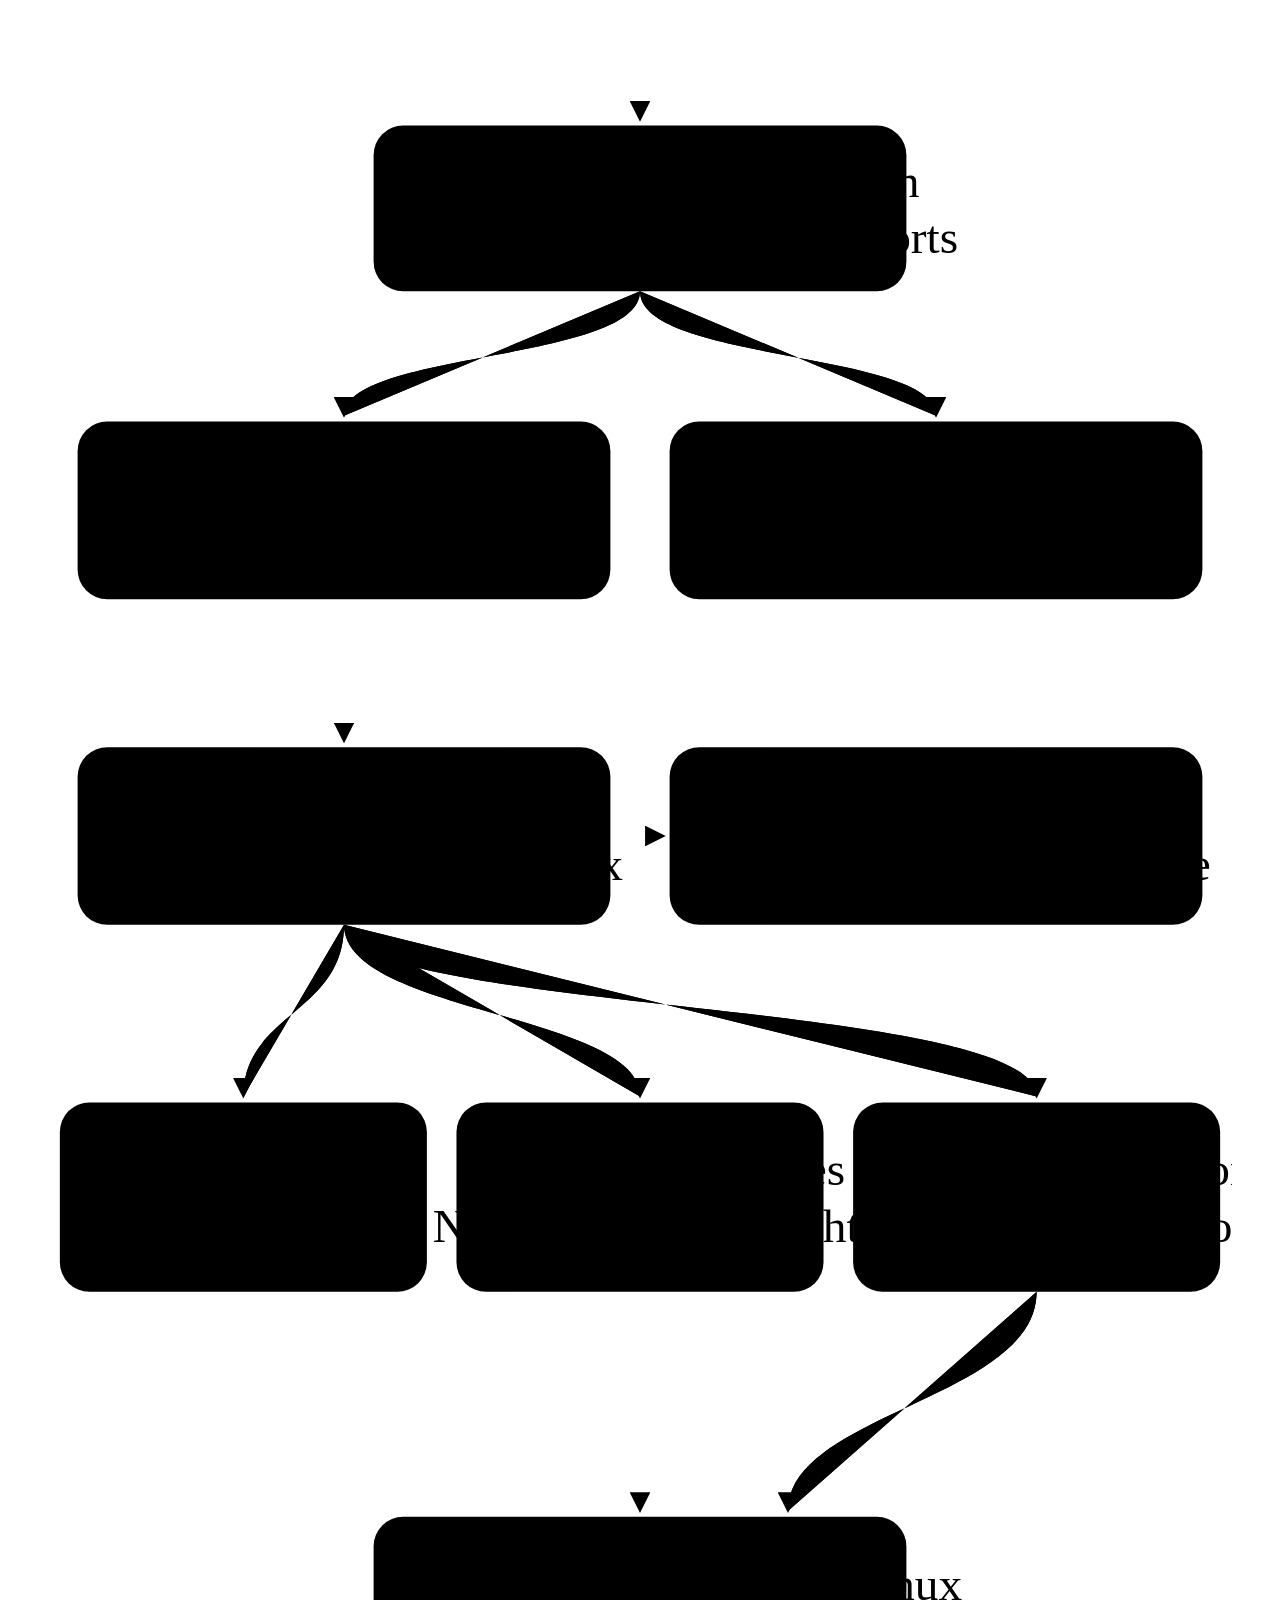
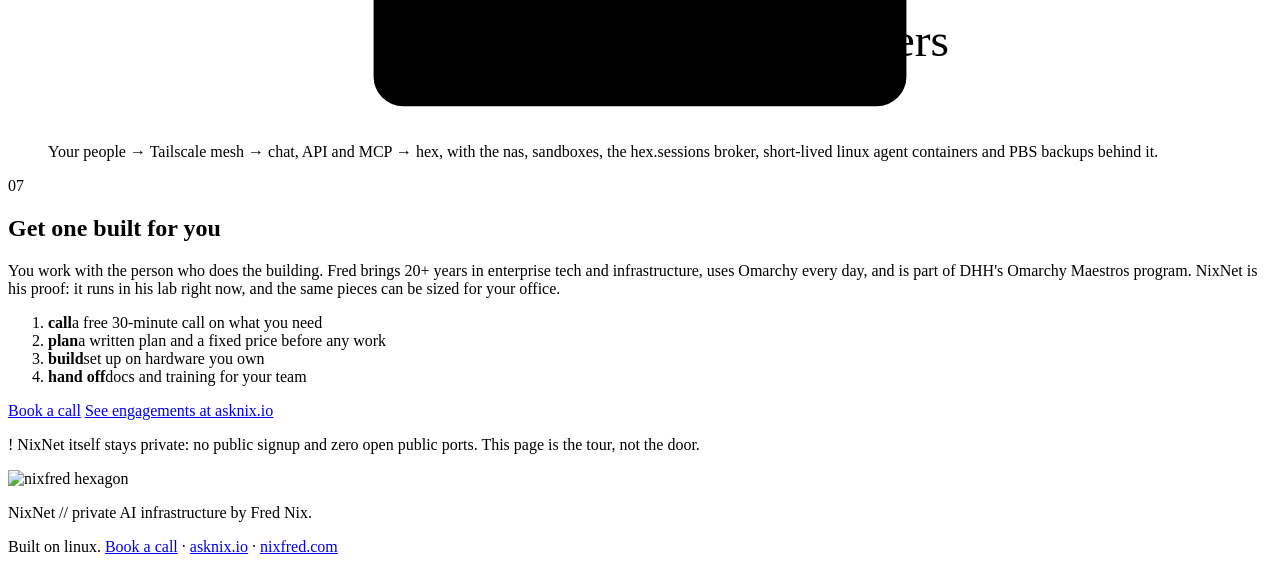
==== commit e76f2f50: "nixfred.cloud: rewrite as a commercial showcase of NixNet private AI infrastructure Services, refere" ====
--- a/public/index.html
+++ b/public/index.html
@@ -3,27 +3,27 @@
 <head>
 <meta charset="utf-8">
 <meta name="viewport" content="width=device-width, initial-scale=1">
-<title>NixNet: Fred Nix's private GPU lab for friends</title>
-<meta name="description" content="NixNet is Fred Nix's private GPU lab for a small circle of friends: browser chat and an OpenAI-compatible API over Tailscale, paired with shared NAS storage and short-lived agent sandboxes on the same homelab.">
+<title>NixNet by Fred Nix: private AI infrastructure, built and run in-house</title>
+<meta name="description" content="Private AI on hardware you own. NixNet is Fred Nix's live reference build: multi-user chat, an OpenAI-compatible API, MCP, image, voice and video generation, offline agent sandboxes and nightly backups on one 128GB box, reached only over Tailscale. Fred designs and runs it, and builds the same for clients.">
 <meta name="author" content="Fred Nix">
 <meta name="robots" content="index, follow">
 <meta name="theme-color" content="#070707">
 <link rel="canonical" href="https://nixfred.cloud/">
 <meta property="og:type" content="website">
-<meta property="og:site_name" content="NixNet">
+<meta property="og:site_name" content="NixNet by Fred Nix">
 <meta property="og:url" content="https://nixfred.cloud/">
-<meta property="og:title" content="NixNet: Fred Nix's private GPU lab for friends">
-<meta property="og:description" content="Browser chat and an OpenAI-compatible API over Tailscale, shared NAS storage, and short-lived agent sandboxes, all on one 128GB homelab box.">
-<meta property="og:image" content="https://nixfred.cloud/og.png?v=6ec2baa6">
+<meta property="og:title" content="NixNet by Fred Nix: private AI infrastructure, built and run in-house">
+<meta property="og:description" content="Private chat, an OpenAI-compatible API, MCP, agent sandboxes and nightly backups on one 128GB box. A live reference build by Fred Nix. Book a call.">
+<meta property="og:image" content="https://nixfred.cloud/og.png?v=006b7480">
 <meta property="og:image:width" content="1200">
 <meta property="og:image:height" content="630">
-<meta property="og:image:alt" content="NixNet: Fred Nix's private GPU lab for friends, with the nixfred hexagon">
+<meta property="og:image:alt" content="NixNet: private AI infrastructure by Fred Nix, with the nixfred hexagon">
 <meta name="twitter:card" content="summary_large_image">
 <meta name="twitter:site" content="@nixfred">
 <meta name="twitter:creator" content="@nixfred">
-<meta name="twitter:title" content="NixNet: Fred Nix's private GPU lab for friends">
-<meta name="twitter:description" content="Browser chat and an OpenAI-compatible API over Tailscale, shared NAS storage, and short-lived agent sandboxes, all on one 128GB homelab box.">
-<meta name="twitter:image" content="https://nixfred.cloud/og.png?v=6ec2baa6">
+<meta name="twitter:title" content="NixNet by Fred Nix: private AI infrastructure, built and run in-house">
+<meta name="twitter:description" content="Private chat, an OpenAI-compatible API, MCP, agent sandboxes and nightly backups on one 128GB box. A live reference build by Fred Nix. Book a call.">
+<meta name="twitter:image" content="https://nixfred.cloud/og.png?v=006b7480">
 <link rel="icon" href="/brand/favicon.ico" sizes="any">
 <link rel="icon" type="image/png" sizes="32x32" href="/brand/favicon-32.png">
 <link rel="icon" type="image/png" sizes="16x16" href="/brand/favicon-16.png">
@@ -33,10 +33,10 @@
 <link rel="preconnect" href="https://fonts.googleapis.com">
 <link rel="preconnect" href="https://fonts.gstatic.com" crossorigin>
 <link rel="stylesheet" href="https://fonts.googleapis.com/css2?family=Inter:wght@400;500;600;800&amp;family=JetBrains+Mono:wght@400;600&amp;display=swap">
-<link rel="stylesheet" href="/styles.css?v=9e76221f">
-<script src="/app.js?v=c899c6de" defer></script>
+<link rel="stylesheet" href="/styles.css?v=40f4e5d7">
+<script src="/app.js?v=db1c5b51" defer></script>
 <script type="application/ld+json">
-{"@context":"https://schema.org","@type":"WebPage","name":"NixNet: Fred Nix's private GPU lab for friends","url":"https://nixfred.cloud/","description":"NixNet is Fred Nix's private GPU lab for a small circle of friends: browser chat and an OpenAI-compatible API over Tailscale, paired with shared NAS storage and short-lived agent sandboxes on the same homelab.","author":{"@type":"Person","name":"Fred Nix","url":"https://nixfred.com/"}}
+{"@context":"https://schema.org","@type":"ProfessionalService","name":"NixNet by Fred Nix","url":"https://nixfred.cloud/","description":"Private AI on hardware you own. NixNet is Fred Nix's live reference build: multi-user chat, an OpenAI-compatible API, MCP, image, voice and video generation, offline agent sandboxes and nightly backups on one 128GB box, reached only over Tailscale. Fred designs and runs it, and builds the same for clients.","founder":{"@type":"Person","name":"Fred Nix","url":"https://nixfred.com/"},"serviceType":["Private AI infrastructure","Local LLM and GPU setup","Proxmox homelab builds","Secure private network access","AI agent sandboxes","Backup and recovery"],"sameAs":["https://asknix.io/"]}
 </script>
 </head>
 <body>
@@ -46,18 +46,22 @@
 <header class="top">
   <a class="brand" href="/" aria-label="nixfred home"><img src="/brand/nixfred-logo.svg" alt="nixfred" width="148" height="57"></a>
   <nav aria-label="Sections">
-    <a href="#gpu">GPU box</a><a href="#nas">nas</a><a href="#sandboxes">Sandboxes</a><a href="#fit">How it fits</a><a href="#next">Next</a>
+    <a href="#services">Services</a><a href="#hex">The box</a><a href="#workspace">Workspace</a><a href="#agents">Agents</a><a href="#ops">Ops</a><a href="#fit">How it fits</a><a href="#work" class="nav-cta">Book a call</a>
   </nav>
 </header>
 
 <main id="main">
   <section class="hero" id="top">
     <div class="hero-copy">
-      <p class="kicker mono"><span class="pulse" aria-hidden="true"></span>nixnet // private gpu lab</p>
+      <p class="kicker mono"><span class="pulse" aria-hidden="true"></span>nixfred.cloud // private ai infrastructure</p>
       <h1><span class="glitch" data-text="NixNet">NixNet</span></h1>
-      <p class="lede">NixNet is Fred Nix's private GPU lab for a small circle of friends: browser chat and an OpenAI-compatible API over Tailscale, paired with shared NAS storage and short-lived agent sandboxes on the same homelab.</p>
-      <p class="sub">Not a product launch. A working homelab with a name, built so friends can think and build without renting someone else's GPU.</p>
-      <div class="term mono" aria-hidden="true"><span class="prompt">&gt;_</span> <span id="typed">hex: 128GB GPU box</span><span class="caret"></span></div>
+      <p class="lede">Your own AI stack, on hardware you own. NixNet is a live reference build: multi-user chat, an OpenAI-compatible API, image, voice and video generation, offline agent sandboxes and nightly backups, all on one 128GB box with no cloud in the middle.</p>
+      <p class="sub">Fred Nix designed it, runs it every day, and will build one like it for you. Not a slide deck. A working system you can ask about.</p>
+      <div class="ctas">
+        <a class="btn primary" href="https://calendly.com/nixfred">Book a call</a>
+        <a class="btn" href="https://asknix.io/">AI consulting at asknix.io</a>
+      </div>
+      <div class="term mono" aria-hidden="true"><span class="prompt">&gt;_</span> <span id="typed">hex: 128GB AI box</span><span class="caret"></span></div>
     </div>
     <div class="hero-art" aria-hidden="true">
       <div class="ring r1"></div><div class="ring r2"></div><div class="ring r3"></div>
@@ -65,16 +69,30 @@
     </div>
   </section>
 
-  <section class="panel reveal" id="gpu" aria-labelledby="gpu-h">
+  <section class="panel reveal" id="services" aria-labelledby="svc-h">
     <p class="num mono">01</p>
-    <h2 id="gpu-h">The GPU box and what friends get</h2>
+    <h2 id="svc-h">What Fred builds <small>every service below is running on NixNet today</small></h2>
+    <ul class="cards svc">
+      <li><h4>Private AI server</h4><p>Browser chat for your people and an API for your apps, on a machine you own. Your data stays in the building.</p><p class="proof mono">live: multi-user chat on Open WebUI 0.13.5</p></li>
+      <li><h4>Local LLM and GPU setup</h4><p>Pick models that actually fit your hardware, measure their real speed, and route each request to the right one automatically.</p><p class="proof mono">live: auto router, measured tok/s per model</p></li>
+      <li><h4>Agent sandboxes and automation</h4><p>Give AI agents their own walled-off linux boxes, revocable keys and a tool server, with a human approving anything that matters.</p><p class="proof mono">live: offline sandboxes, isolation tested nightly</p></li>
+      <li><h4>Secure private access</h4><p>Reach everything from any device over a private encrypted mesh. Sign-in rides on device identity, with zero open public ports.</p><p class="proof mono">live: Tailscale only, no public signup</p></li>
+      <li><h4>Proxmox builds and storage</h4><p>One box carved into containers and VMs, with shared ZFS storage and lab machines cloned from templates on demand.</p><p class="proof mono">live: Proxmox VE on hex, ZFS nas</p></li>
+      <li><h4>Backups and safe upgrades</h4><p>Nightly backups with an offsite copy, a snapshot before every upgrade, and a written log of every change.</p><p class="proof mono">live: Proxmox Backup Server, four copies</p></li>
+    </ul>
+  </section>
+
+  <section class="panel reveal" id="hex" aria-labelledby="hex-h">
+    <p class="num mono">02</p>
+    <h2 id="hex-h">The reference box</h2>
     <div class="split">
       <div>
-        <p>NixNet runs on Fred's Proxmox host, hex: a Minisforum MS-S1 MAX powered by an AMD Ryzen AI MAX+ 395 (16 cores / 32 threads), 128 GB of unified memory (about 123 GiB usable), a Radeon 8060S iGPU (80 GiB GPU memory limit), and an integrated NPU.</p>
-        <p>Friends already on Fred's Tailscale mesh open a browser chat (Open WebUI 0.13.3) or point any OpenAI-compatible client at the API.</p>
+        <p>Everything on this page runs on hex, a Minisforum MS-S1 MAX running Proxmox VE: an AMD Ryzen AI MAX+ 395 (16 cores / 32 threads), 128 GB of unified memory (about 123 GiB usable), a Radeon 8060S iGPU that can address up to 80 GiB of it, and an integrated NPU.</p>
+        <p>One quiet desktop-sized machine serves big local models, image and video generation, storage and agent sandboxes. No rented GPUs, no per-token bills, no third party reading the prompts.</p>
       </div>
       <dl class="specs mono" aria-label="hex at a glance">
         <div><dt>host</dt><dd>hex</dd></div>
+        <div><dt>hypervisor</dt><dd>Proxmox VE</dd></div>
         <div><dt>cpu</dt><dd>Ryzen AI MAX+ 395</dd></div>
         <div><dt>threads</dt><dd>16c / 32t</dd></div>
         <div><dt>memory</dt><dd><span class="big">128</span> GB unified</dd></div>
@@ -84,51 +102,81 @@
         <div class="bar"><span class="fill"></span></div>
       </dl>
     </div>
-    <h3>What friends get once invited:</h3>
+  </section>
+
+  <section class="panel reveal" id="workspace" aria-labelledby="ws-h">
+    <p class="num mono">03</p>
+    <h2 id="ws-h">A private AI workspace <small>what your people get in the browser</small></h2>
+    <p>Open WebUI 0.13.5, signed in through Tailscale so nobody juggles passwords. A fair round-robin queue shares the GPU, so a heavy job never locks anyone out.</p>
     <ul class="cards">
-      <li><h4>Browser chat</h4><p>Browser chat with presets (<code>chat</code>, <code>code</code>, <code>see</code>, <code>facts</code>, <code>glm-4.7-flash</code>, <code>NixNet AI</code>) and personas (<code>researcher</code>, <code>artist</code>, <code>coder</code>, <code>vision</code>, <code>nixnet-help</code>).</p></li>
-      <li><h4>Local inference</h4><p>Local inference via Ollama (0.40.16), keeping one model resident at a time across reasoning, coding, vision, and fast helper models (such as <code>gpt-oss:120b</code>, <code>qwen3-coder:30b</code>, <code>qwen3.6:35b</code>, <code>gemma4</code>, <code>qwen3-vl</code>, and more).</p></li>
-      <li><h4>Images, media, search</h4><p>Image and media generation (ComfyUI 0.43.0 with FLUX.1 schnell, LTX-Video, ACE-Step 1.5, plus MOSS-Image) and web search from the Integrations menu.</p></li>
-      <li><h4>Your own API key</h4><p>A personal API key and OpenAI-compatible base URL, plus a live status line and light usage leaderboard on the friends welcome page.</p></li>
-    </ul>
-    <p class="callout mono"><span>!</span> Access stays strictly on the tailnet. There is no public signup, and the friends welcome site stays tailnet-only.</p>
-  </section>
-
-  <section class="panel reveal" id="nas" aria-labelledby="nas-h">
-    <p class="num mono">02</p>
-    <h2 id="nas-h">The nas</h2>
+      <li><h4>Auto picks the model</h4><p>Auto is the default. It reads each message and sends it to the right local model for code, images, quick chat, deep reasoning or documents. Every model lists a speed measured on this machine.</p></li>
+      <li><h4>Chat with your documents</h4><p>Upload files once into a knowledge collection and ask questions. Answers cite their sources, and you can click through to the evidence beside the reply.</p></li>
+      <li><h4>Talk to it</h4><p>Hands-free voice chat. Speech to text and the spoken reply both run on the server, so it works the same on a phone.</p></li>
+      <li><h4>Images, video and music</h4><p>FLUX.1 schnell and MOSS-Image through ComfyUI 0.43.0, short clips with LTX-Video, and songs up to 2 minutes with ACE-Step 1.5. All local.</p></li>
+      <li><h4>Web search with sources</h4><p>Models search the web through a private search service on the box and cite where each claim came from.</p></li>
+      <li><h4>Code that runs</h4><p>The model writes Python and runs it for math, data and charts, on a separate little computer with no internet and no access to anything else.</p></li>
+      <li><h4>Use a remote computer from chat</h4><p>Connect a machine to chat and work with its files and command line beside the conversation. On NixNet it is shared with the owner's account only, and every other account is denied.</p></li>
+      <li><h4>Teamwork built in</h4><p>Side chats, comment threads on any reply, an inbox for mentions, and folder workspaces that keep project chats, files and notes together.</p></li>
+    </ul>
+  </section>
+
+  <section class="panel reveal" id="agents" aria-labelledby="ag-h">
+    <p class="num mono">04</p>
+    <h2 id="ag-h">Built for developers and agents</h2>
+    <p>Apps and AI agents get the same private box through standard interfaces. Point any OpenAI-style client at it by changing one URL.</p>
+    <ul class="cards">
+      <li><h4>OpenAI-compatible API</h4><p>Same shape as OpenAI, including tool calls through the Auto model, streaming or not. Each person makes their own key, so usage stays tied to the person.</p></li>
+      <li><h4>Agent keys</h4><p>A stand-in key per agent, with a label, scopes and an expiry. Revoke it in one step. The real key never leaves home.</p></li>
+      <li><h4>MCP server with 19 tools</h4><p>Agents get models, chat, images, web search, speech, usage, status, the queue, sandboxes and agent keys as tools.</p></li>
+      <li><h4>Offline sandboxes</h4><p>An agent borrows its own linux box with no internet and no access to anyone else, cleaned up automatically. Persistent workspaces keep files between sessions, with restore points to roll back to.</p></li>
+    </ul>
+    <ol class="steps mono" aria-label="Sandbox lifecycle">
+      <li><b>spawn</b><span>a fresh, private linux box</span></li>
+      <li><b>work</b><span>offline, walled off from everyone else</span></li>
+      <li><b>prove</b><span>the walls are tested every night</span></li>
+      <li><b>reap</b><span>removed when the task or timer ends</span></li>
+    </ol>
+    <div class="lifecycle mono" aria-hidden="true"><span>template</span><em></em><span>spawn</span><em></em><span>agent work</span><em></em><span>reap</span></div>
+    <p class="note">Beside the shared stack, the <code>hex.sessions</code> spawn broker clones throwaway linux containers for coding agents and tears them down on exit or timeout. A Mastra agent workflow on the same API picks its own read-only tools and pauses for human approval before it writes anything.</p>
+    <h3 id="lab">The Lab: plan before you buy</h3>
+    <ul class="cards">
+      <li><h4>Idea to stack</h4><p>Describe an app. Get the models, memory and speed it needs.</p></li>
+      <li><h4>Will it fit</h4><p>Memory, tokens per second and cost, predicted next to measured on real hardware.</p></li>
+      <li><h4>Find models</h4><p>Hugging Face search with a fit badge for this machine, plus a model request queue.</p></li>
+      <li><h4>Playground and live pages</h4><p>One prompt, two models, side by side. Status, Pulse, Activity and a Leaderboard show the box live, with no chat text exposed.</p></li>
+    </ul>
+  </section>
+
+  <section class="panel reveal" id="ops" aria-labelledby="ops-h">
+    <p class="num mono">05</p>
+    <h2 id="ops-h">Storage, backups and operations</h2>
     <div class="split">
-      <p>Beside the GPU share, hex runs a dedicated nas guest. Its ZFS pool <code>tank</code> holds shared Projects, Sessions, and scratch space and is actively shared over NFS (and SMB) to hex and Fred's desktops.</p>
+      <div>
+        <p>A dedicated nas guest on hex keeps the ZFS pool <code>tank</code> for shared projects, sessions and scratch space, shared over NFS and SMB.</p>
+        <p>Proxmox Backup Server takes nightly, deduplicated backups and keeps four copies: the primary store, an 8TB vault, a removable grab-and-go drive and an offsite copy in the cloud. Restores are written down and tested.</p>
+        <p>Every upgrade starts with a snapshot, every change lands in a change log, and API keys and credentials live in a self-hosted Infisical secrets vault instead of on random disks. Watchdogs send mail when a backup goes stale.</p>
+      </div>
       <div class="pool mono" aria-hidden="true">
         <div class="pool-h">zfs://tank</div>
-        <div class="pool-row"><span>Projects</span><i></i></div>
-        <div class="pool-row"><span>Sessions</span><i></i></div>
+        <div class="pool-row"><span>projects</span><i></i></div>
+        <div class="pool-row"><span>sessions</span><i></i></div>
         <div class="pool-row"><span>scratch</span><i></i></div>
-        <div class="pool-f">NFS + SMB</div>
+        <div class="pool-f">NFS + SMB // PBS x4, one offsite</div>
       </div>
     </div>
-  </section>
-
-  <section class="panel reveal" id="sandboxes" aria-labelledby="sb-h">
-    <p class="num mono">03</p>
-    <h2 id="sb-h">Agent sandboxes <small>HyperNix and short-lived linux containers</small></h2>
-    <p>On hex, a HyperNix control plane runs with isolated guest networking, alongside a spawn broker (<code>hex.sessions</code>) that spins up short-lived linux containers for agent work from prebuilt templates and reaps them automatically when a task finishes or its TTL expires. HyperNix's rule is simple: local models only propose NixOS configs, <code>nix</code> evaluation proves every proposal before Fred approves it, and agent sessions stay sandboxed away from the friends chat stack.</p>
-    <ol class="steps mono" aria-label="The HyperNix rule">
-      <li><b>propose</b><span>local models only propose NixOS configs</span></li>
-      <li><b>prove</b><span><code>nix</code> evaluation proves every proposal</span></li>
-      <li><b>approve</b><span>Fred approves it</span></li>
-      <li><b>sandbox</b><span>agent sessions stay sandboxed</span></li>
-    </ol>
-    <div class="lifecycle mono" aria-hidden="true"><span>template</span><em></em><span>spawn</span><em></em><span>agent work</span><em></em><span>reap</span></div>
+    <ul class="cards">
+      <li><h4>Lab machines on demand</h4><p>Test VMs clone from templates, including an Omarchy Server dev template, so experiments never touch production.</p></li>
+      <li><h4>Run by people and agents</h4><p>AI assistants help operate the box under Fred's rules: snapshot first, log everything, ask before anything destructive.</p></li>
+    </ul>
   </section>
 
   <section class="panel reveal" id="fit" aria-labelledby="fit-h">
-    <p class="num mono">04</p>
+    <p class="num mono">06</p>
     <h2 id="fit-h">How it fits together</h2>
-    <p>Friends reach NixNet over a private Tailscale mesh with zero open public ports. Chat, local models, and the API run on hex. The nas holds shared project and session data on <code>tank</code> over NFS. HyperNix and the <code>hex.sessions</code> spawn broker run isolated short-lived linux containers beside that stack. A self-hosted Infisical secrets vault on the same Tailscale mesh keeps API keys and credentials off random disks and out of chat.</p>
+    <p>Your people and their agents reach the stack over a private Tailscale mesh with zero open public ports. Chat, the API and MCP run on hex. The nas holds shared data on <code>tank</code>. Sandboxes and the <code>hex.sessions</code> broker run short-lived linux containers beside the stack. Secrets sit in a vault, and everything is backed up nightly with an offsite copy.</p>
     <figure class="diagram">
 <svg class="flow wide" viewBox="0 0 1235 410" role="img" aria-labelledby="flow-t-wide" xmlns="http://www.w3.org/2000/svg">
-<title id="flow-t-wide">NixNet flowchart: Friends to Tailscale mesh; mesh to NixNet chat and API and to the Infisical secrets vault; NixNet to hex, the 128GB GPU box; hex to nas / tank over NFS, the HyperNix control plane, and the hex.sessions spawn broker; HyperNix and hex.sessions both to short-lived linux agent LXCs.</title>
+<title id="flow-t-wide">NixNet reference deployment: your people and their agents to a Tailscale mesh with zero public ports; mesh to chat, API and MCP and to the Infisical secrets vault; chat to hex, the 128GB AI box; hex to the nas (ZFS tank over NFS), the nightly-tested agent sandboxes, the hex.sessions spawn broker, and nightly PBS backups with an offsite copy; sandboxes and hex.sessions both to short-lived linux agent containers.</title>
 <defs><marker id="ah-wide" viewBox="0 0 10 10" refX="9" refY="5" markerWidth="7" markerHeight="7" orient="auto-start-reverse"><path d="M0 0L10 5L0 10z" class="ahead"/></marker></defs>
 <path class="edge" d="M190 182H223" marker-end="url(#ah-wide)"/>
 <path class="pulse-line" d="M190 182H223"/>
@@ -148,36 +196,41 @@
 <path class="pulse-line" d="M1010 182C1028 182 1028 237 1043 237"/>
 <path class="edge" d="M1010 292C1028 292 1028 237 1043 237" marker-end="url(#ah-wide)"/>
 <path class="pulse-line" d="M1010 292C1028 292 1028 237 1043 237"/>
+<path class="edge" d="M720 214V318" marker-end="url(#ah-wide)"/>
+<path class="pulse-line" d="M720 214V318"/>
 <g class="node pink"><rect x="20" y="150" width="170" height="64" rx="10"/>
-<text x="105.0" y="187.0" class="l1">Friends</text>
+<text x="105.0" y="178.0" class="l1">Your people</text><text x="105.0" y="197.0" class="l2">and their agents</text>
 </g>
 <g class="node cyan"><rect x="225" y="150" width="170" height="64" rx="10"/>
-<text x="310.0" y="187.0" class="l1">Tailscale mesh</text>
+<text x="310.0" y="178.0" class="l1">Tailscale mesh</text><text x="310.0" y="197.0" class="l2">zero public ports</text>
 </g>
 <g class="node mint"><rect x="430" y="150" width="170" height="64" rx="10"/>
-<text x="515.0" y="178.0" class="l1">NixNet chat</text><text x="515.0" y="197.0" class="l2">and API</text>
+<text x="515.0" y="178.0" class="l1">Chat, API</text><text x="515.0" y="197.0" class="l2">and MCP</text>
 </g>
 <g class="node pink"><rect x="430" y="320" width="170" height="64" rx="10"/>
 <text x="515.0" y="348.0" class="l1">Infisical</text><text x="515.0" y="367.0" class="l2">secrets vault</text>
 </g>
 <g class="node mint"><rect x="635" y="150" width="170" height="64" rx="10"/>
-<text x="720.0" y="178.0" class="l1">hex</text><text x="720.0" y="197.0" class="l2">128GB GPU box</text>
+<text x="720.0" y="178.0" class="l1">hex</text><text x="720.0" y="197.0" class="l2">128GB AI box</text>
 </g>
 <g class="node teal"><rect x="840" y="40" width="170" height="64" rx="10"/>
-<text x="925.0" y="68.0" class="l1">nas / tank</text><text x="925.0" y="87.0" class="l2">over NFS</text>
+<text x="925.0" y="68.0" class="l1">nas / tank</text><text x="925.0" y="87.0" class="l2">ZFS over NFS</text>
 </g>
 <g class="node violet"><rect x="840" y="150" width="170" height="64" rx="10"/>
-<text x="925.0" y="178.0" class="l1">HyperNix</text><text x="925.0" y="197.0" class="l2">control plane</text>
+<text x="925.0" y="178.0" class="l1">Sandboxes</text><text x="925.0" y="197.0" class="l2">tested nightly</text>
 </g>
 <g class="node violet"><rect x="840" y="260" width="170" height="64" rx="10"/>
 <text x="925.0" y="288.0" class="l1">hex.sessions</text><text x="925.0" y="307.0" class="l2">spawn broker</text>
 </g>
 <g class="node cyan"><rect x="1045" y="205" width="170" height="64" rx="10"/>
-<text x="1130.0" y="233.0" class="l1">Short-lived linux</text><text x="1130.0" y="252.0" class="l2">agent LXCs</text>
+<text x="1130.0" y="233.0" class="l1">Short-lived linux</text><text x="1130.0" y="252.0" class="l2">agent containers</text>
+</g>
+<g class="node teal"><rect x="635" y="320" width="170" height="64" rx="10"/>
+<text x="720.0" y="348.0" class="l1">PBS backups</text><text x="720.0" y="367.0" class="l2">nightly, offsite</text>
 </g>
 </svg>
 <svg class="flow tall" viewBox="0 0 400 655" role="img" aria-labelledby="flow-t-tall" xmlns="http://www.w3.org/2000/svg">
-<title id="flow-t-tall">NixNet flowchart: Friends to Tailscale mesh; mesh to NixNet chat and API and to the Infisical secrets vault; NixNet to hex, the 128GB GPU box; hex to nas / tank over NFS, the HyperNix control plane, and the hex.sessions spawn broker; HyperNix and hex.sessions both to short-lived linux agent LXCs.</title>
+<title id="flow-t-tall">NixNet reference deployment: your people and their agents to a Tailscale mesh with zero public ports; mesh to chat, API and MCP and to the Infisical secrets vault; chat to hex, the 128GB AI box; hex to the nas (ZFS tank over NFS), the nightly-tested agent sandboxes, the hex.sessions spawn broker, and nightly PBS backups with an offsite copy; sandboxes and hex.sessions both to short-lived linux agent containers.</title>
 <defs><marker id="ah-tall" viewBox="0 0 10 10" refX="9" refY="5" markerWidth="7" markerHeight="7" orient="auto-start-reverse"><path d="M0 0L10 5L0 10z" class="ahead"/></marker></defs>
 <path class="edge" d="M200 66V108" marker-end="url(#ah-tall)"/>
 <path class="pulse-line" d="M200 66V108"/>
@@ -197,53 +250,66 @@
 <path class="pulse-line" d="M200 504V578"/>
 <path class="edge" d="M334 504C334 540 250 545 250 578" marker-end="url(#ah-tall)"/>
 <path class="pulse-line" d="M334 504C334 540 250 545 250 578"/>
+<path class="edge" d="M190 350H208" marker-end="url(#ah-tall)"/>
+<path class="pulse-line" d="M190 350H208"/>
 <g class="node pink"><rect x="110" y="10" width="180" height="56" rx="10"/>
-<text x="200.0" y="43.0" class="l1">Friends</text>
+<text x="200.0" y="34.0" class="l1">Your people</text><text x="200.0" y="53.0" class="l2">and their agents</text>
 </g>
 <g class="node cyan"><rect x="110" y="110" width="180" height="56" rx="10"/>
-<text x="200.0" y="143.0" class="l1">Tailscale mesh</text>
+<text x="200.0" y="134.0" class="l1">Tailscale mesh</text><text x="200.0" y="153.0" class="l2">zero public ports</text>
 </g>
 <g class="node mint"><rect x="10" y="210" width="180" height="60" rx="10"/>
-<text x="100.0" y="236.0" class="l1">NixNet chat</text><text x="100.0" y="255.0" class="l2">and API</text>
+<text x="100.0" y="236.0" class="l1">Chat, API</text><text x="100.0" y="255.0" class="l2">and MCP</text>
 </g>
 <g class="node pink"><rect x="210" y="210" width="180" height="60" rx="10"/>
 <text x="300.0" y="236.0" class="l1">Infisical</text><text x="300.0" y="255.0" class="l2">secrets vault</text>
 </g>
 <g class="node mint"><rect x="10" y="320" width="180" height="60" rx="10"/>
-<text x="100.0" y="346.0" class="l1">hex</text><text x="100.0" y="365.0" class="l2">128GB GPU box</text>
+<text x="100.0" y="346.0" class="l1">hex</text><text x="100.0" y="365.0" class="l2">128GB AI box</text>
 </g>
 <g class="node teal"><rect x="4" y="440" width="124" height="64" rx="10"/>
-<text x="66.0" y="468.0" class="l1">nas / tank</text><text x="66.0" y="487.0" class="l2">over NFS</text>
+<text x="66.0" y="468.0" class="l1">nas / tank</text><text x="66.0" y="487.0" class="l2">ZFS over NFS</text>
 </g>
 <g class="node violet"><rect x="138" y="440" width="124" height="64" rx="10"/>
-<text x="200.0" y="468.0" class="l1">HyperNix</text><text x="200.0" y="487.0" class="l2">control plane</text>
+<text x="200.0" y="468.0" class="l1">Sandboxes</text><text x="200.0" y="487.0" class="l2">tested nightly</text>
 </g>
 <g class="node violet"><rect x="272" y="440" width="124" height="64" rx="10"/>
 <text x="334.0" y="468.0" class="l1">hex.sessions</text><text x="334.0" y="487.0" class="l2">spawn broker</text>
 </g>
 <g class="node cyan"><rect x="110" y="580" width="180" height="64" rx="10"/>
-<text x="200.0" y="608.0" class="l1">Short-lived linux</text><text x="200.0" y="627.0" class="l2">agent LXCs</text>
+<text x="200.0" y="608.0" class="l1">Short-lived linux</text><text x="200.0" y="627.0" class="l2">agent containers</text>
+</g>
+<g class="node teal"><rect x="210" y="320" width="180" height="60" rx="10"/>
+<text x="300.0" y="346.0" class="l1">PBS backups</text><text x="300.0" y="365.0" class="l2">nightly, offsite</text>
 </g>
 </svg>
-      <figcaption class="mono">Friends &rarr; Tailscale mesh &rarr; NixNet chat and API &rarr; hex, with the nas, HyperNix, the hex.sessions broker, and short-lived linux agent LXCs behind it.</figcaption>
+      <figcaption class="mono">Your people &rarr; Tailscale mesh &rarr; chat, API and MCP &rarr; hex, with the nas, sandboxes, the hex.sessions broker, short-lived linux agent containers and PBS backups behind it.</figcaption>
     </figure>
   </section>
 
-  <section class="panel reveal" id="next" aria-labelledby="next-h">
-    <p class="num mono">05</p>
-    <h2 id="next-h">What's next</h2>
-    <ul class="next">
-      <li>Keep the friends welcome page up to date as models and tools evolve on hex.</li>
-      <li>Expand HyperNix and sandboxed agent workflows cleanly behind <code>nix</code> verification and Tailscale boundaries.</li>
-    </ul>
+  <section class="panel reveal" id="work" aria-labelledby="work-h">
+    <p class="num mono">07</p>
+    <h2 id="work-h">Get one built for you</h2>
+    <p>You work with the person who does the building. Fred brings 20+ years in enterprise tech and infrastructure, uses Omarchy every day, and is part of DHH's Omarchy Maestros program. NixNet is his proof: it runs in his lab right now, and the same pieces can be sized for your office.</p>
+    <ol class="steps work mono" aria-label="How an engagement starts">
+      <li><b>call</b><span>a free 30-minute call on what you need</span></li>
+      <li><b>plan</b><span>a written plan and a fixed price before any work</span></li>
+      <li><b>build</b><span>set up on hardware you own</span></li>
+      <li><b>hand off</b><span>docs and training for your team</span></li>
+    </ol>
+    <div class="ctas">
+      <a class="btn primary" href="https://calendly.com/nixfred">Book a call</a>
+      <a class="btn" href="https://asknix.io/">See engagements at asknix.io</a>
+    </div>
+    <p class="callout mono"><span>!</span> NixNet itself stays private: no public signup and zero open public ports. This page is the tour, not the door.</p>
   </section>
 </main>
 
 <footer class="foot">
   <img src="/brand/nixfred-icon.svg" alt="nixfred hexagon" width="44" height="44">
   <div>
-    <p class="mono">NixNet // Fred Nix's private GPU lab for friends.</p>
-    <p>Built on linux. The real service stays on the tailnet.</p>
+    <p class="mono">NixNet // private AI infrastructure by Fred Nix.</p>
+    <p>Built on linux. <a href="https://calendly.com/nixfred">Book a call</a> &middot; <a href="https://asknix.io/">asknix.io</a> &middot; <a href="https://nixfred.com/">nixfred.com</a></p>
   </div>
 </footer>
 </body>
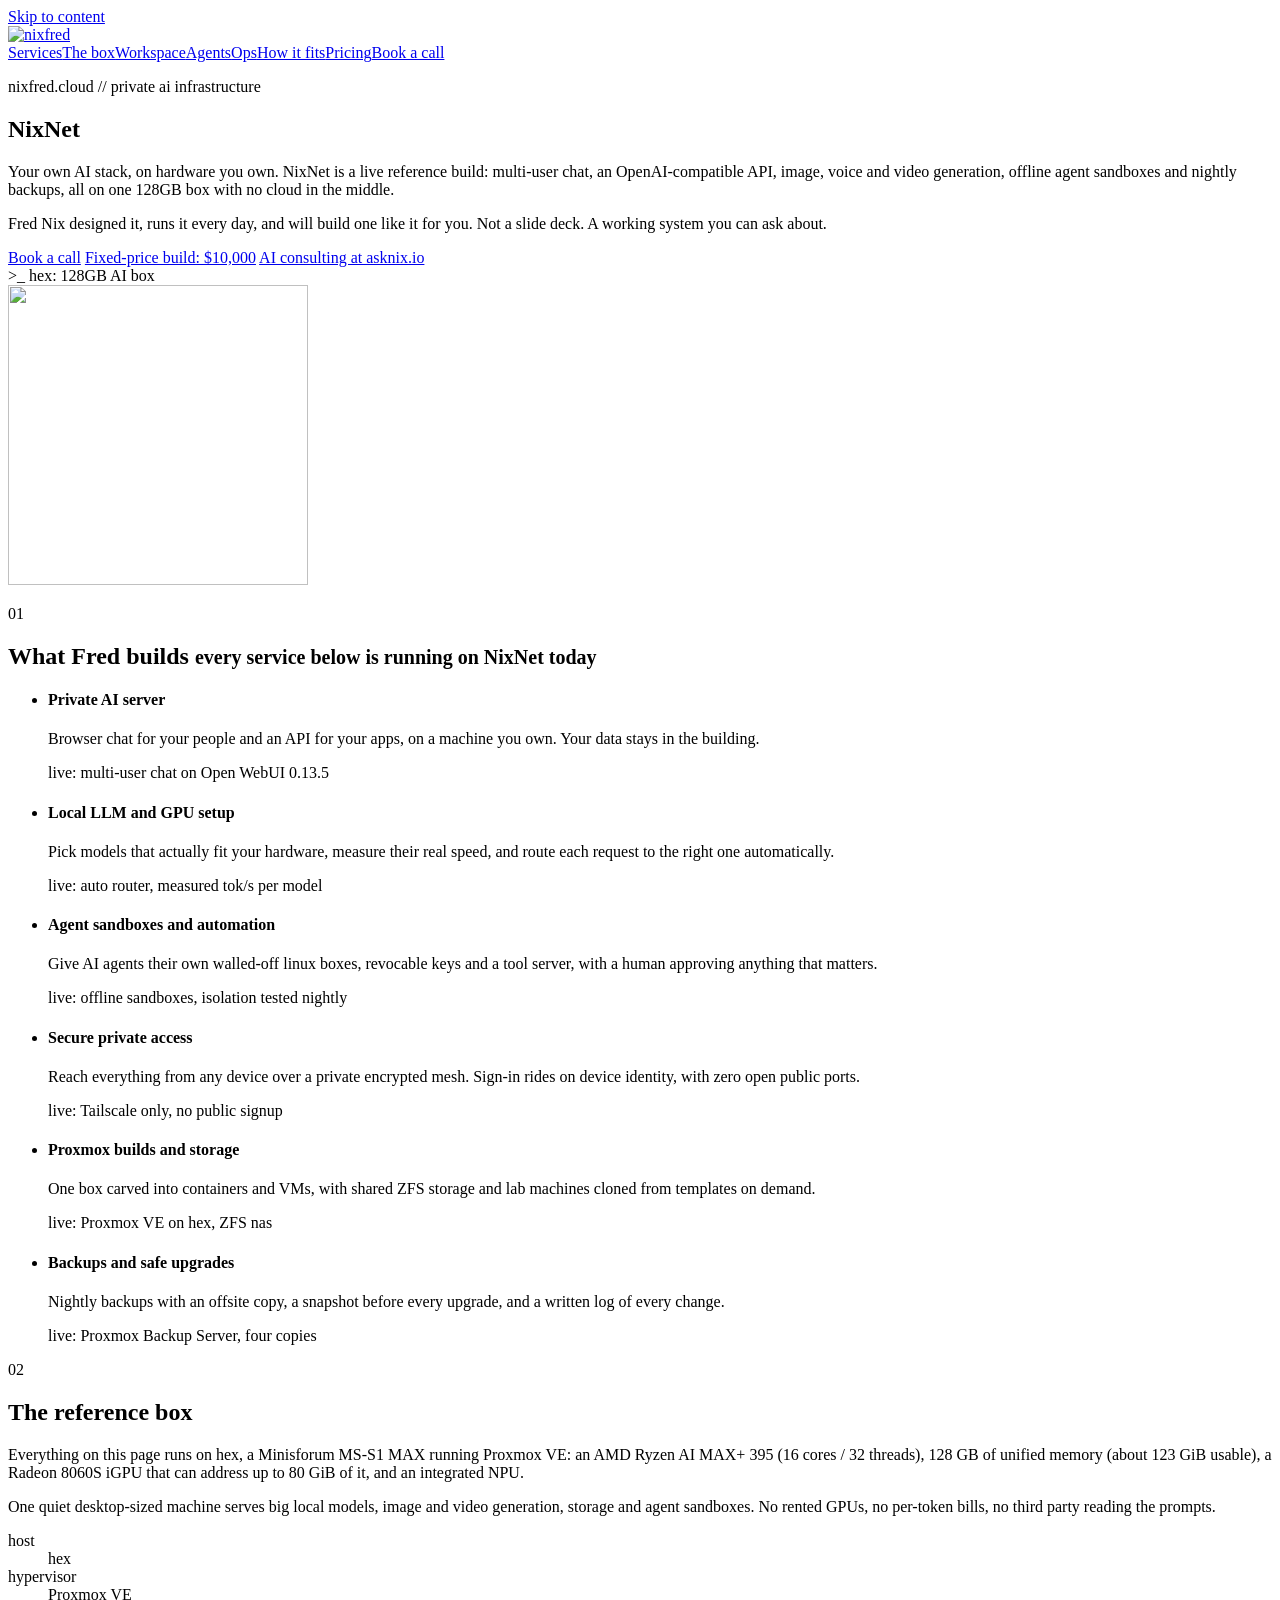
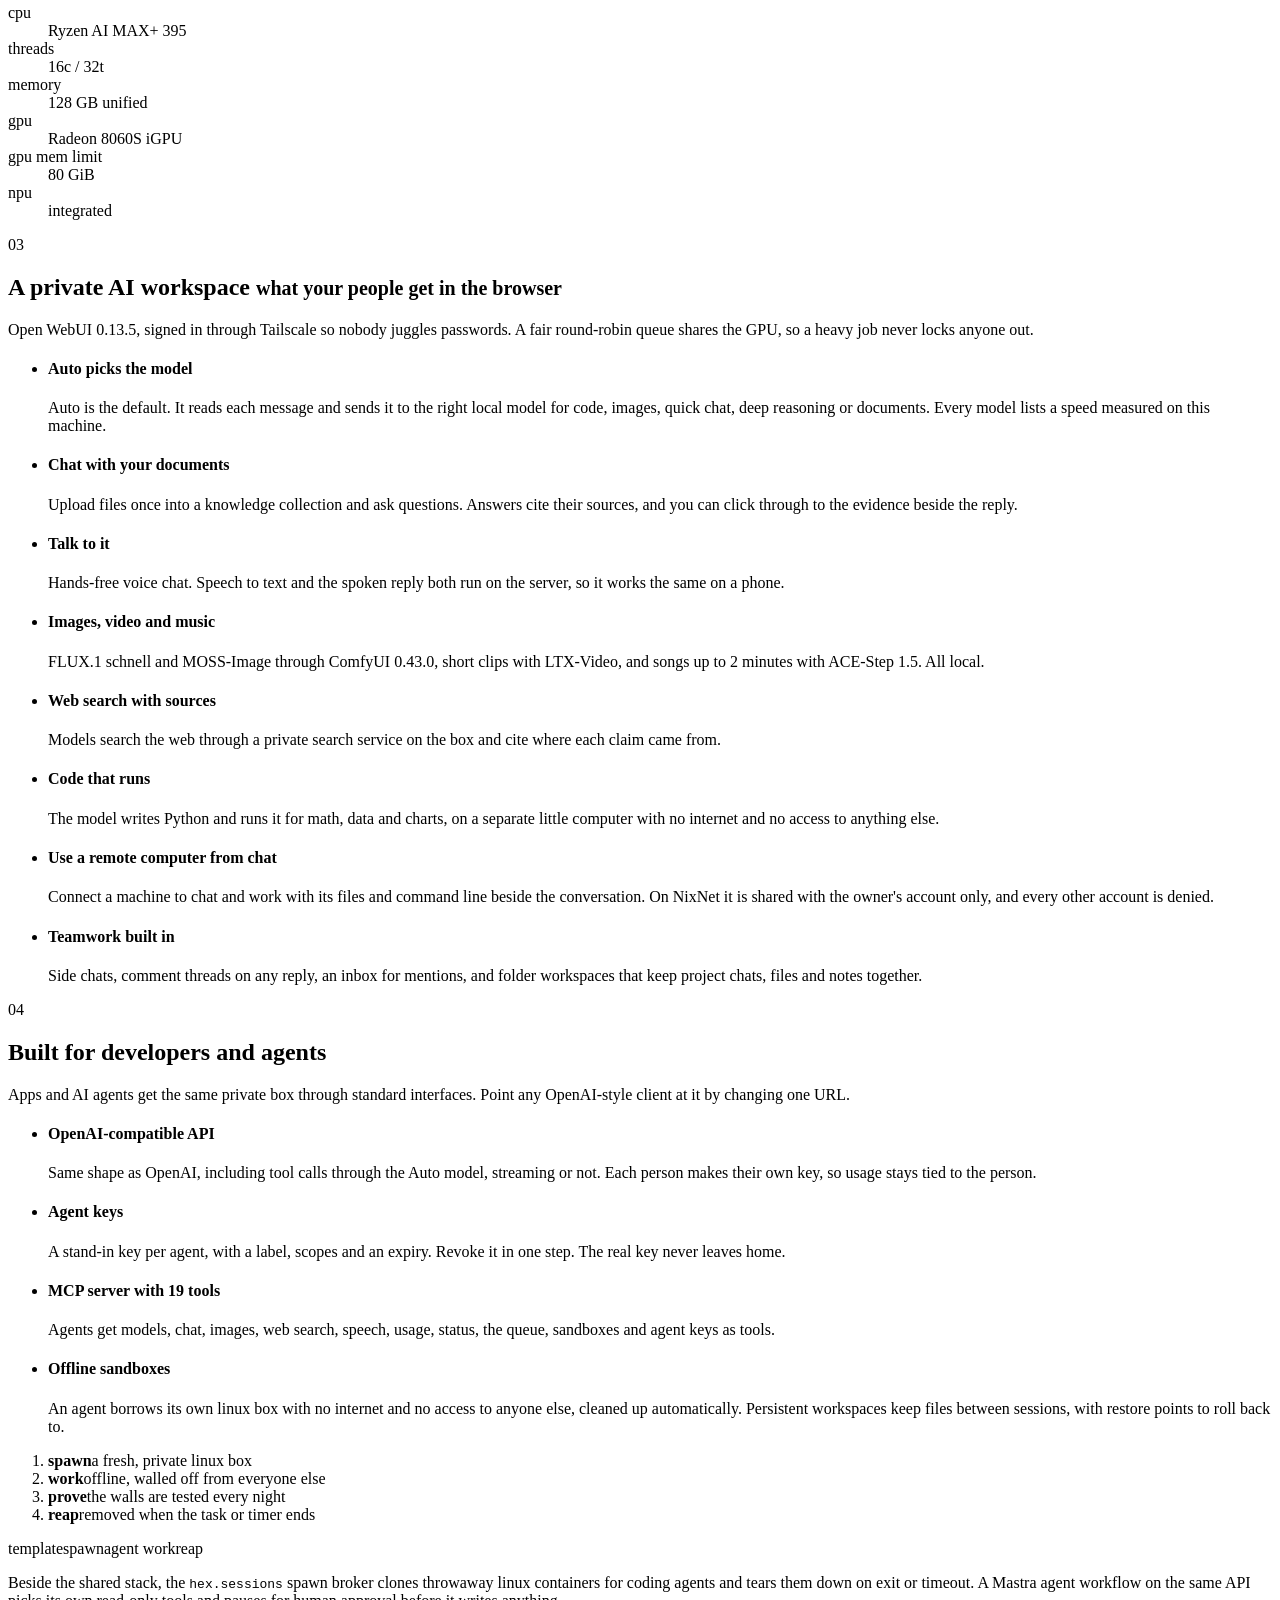
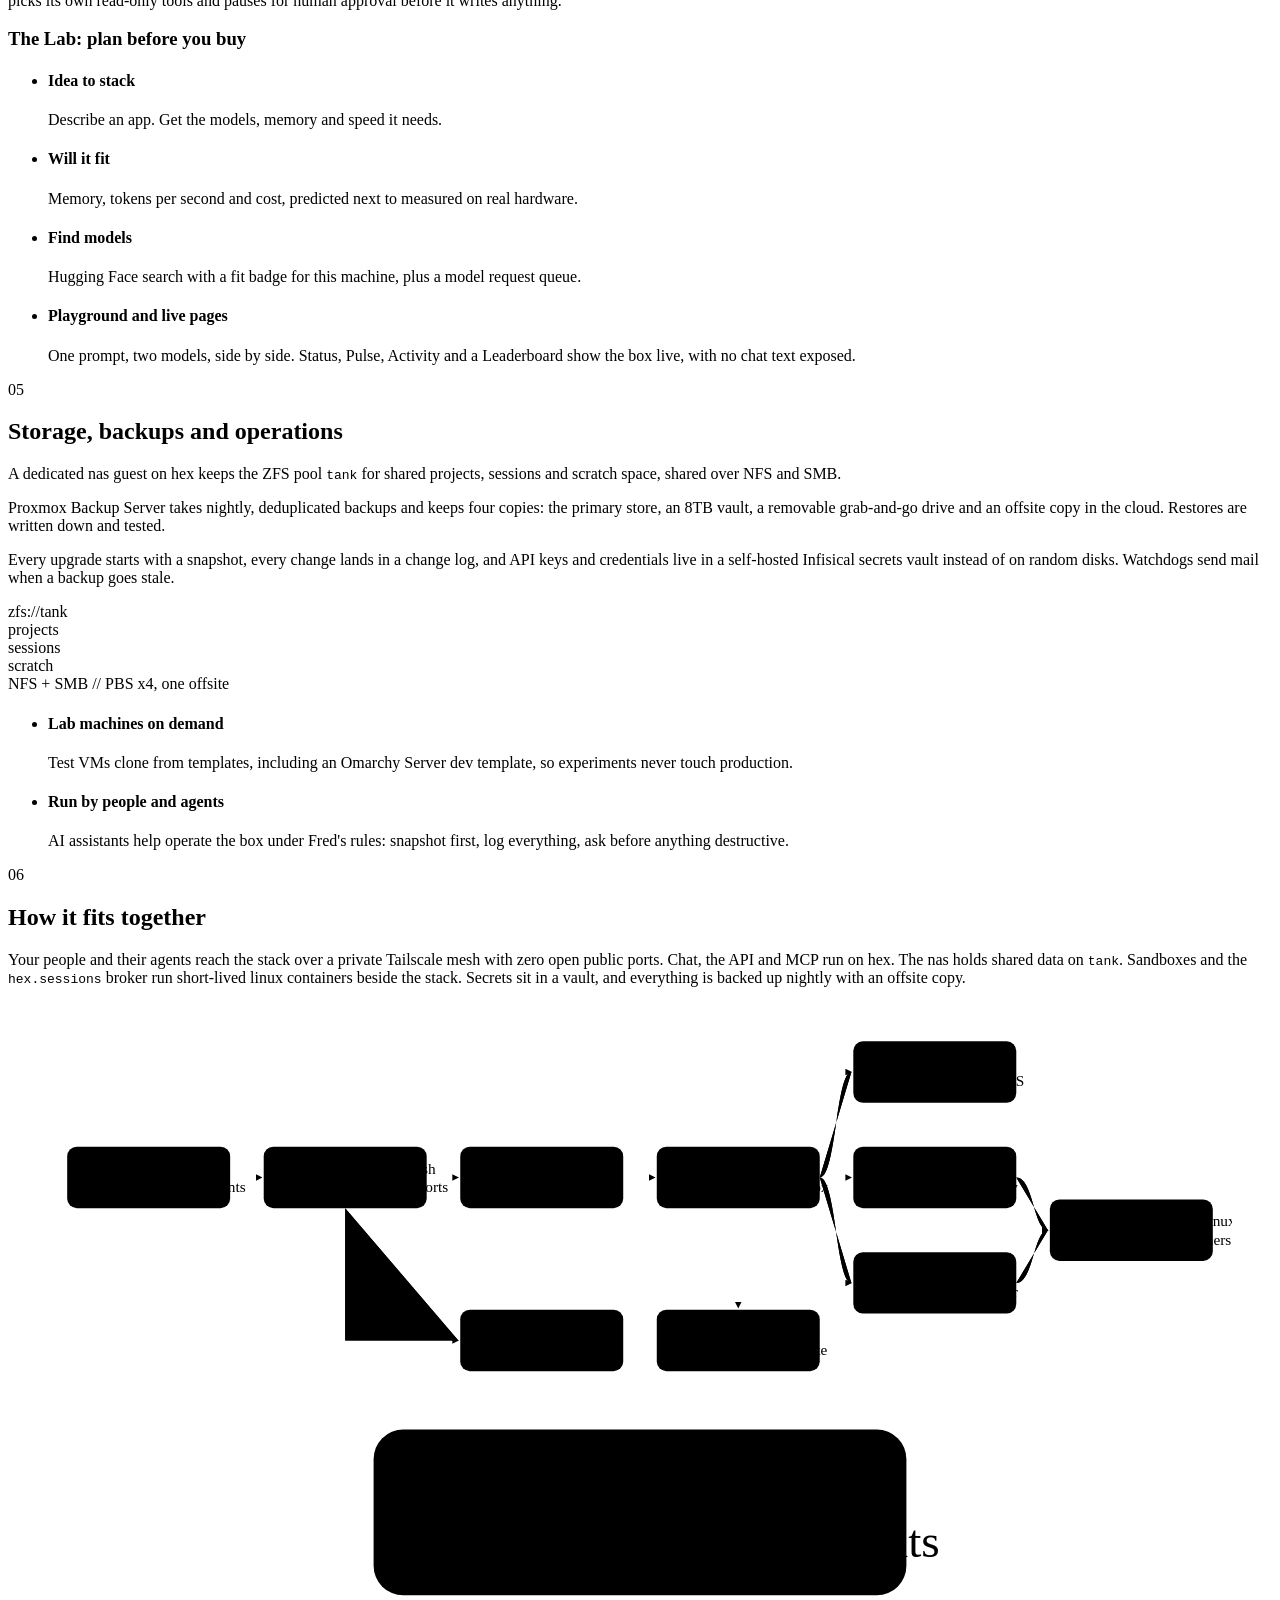
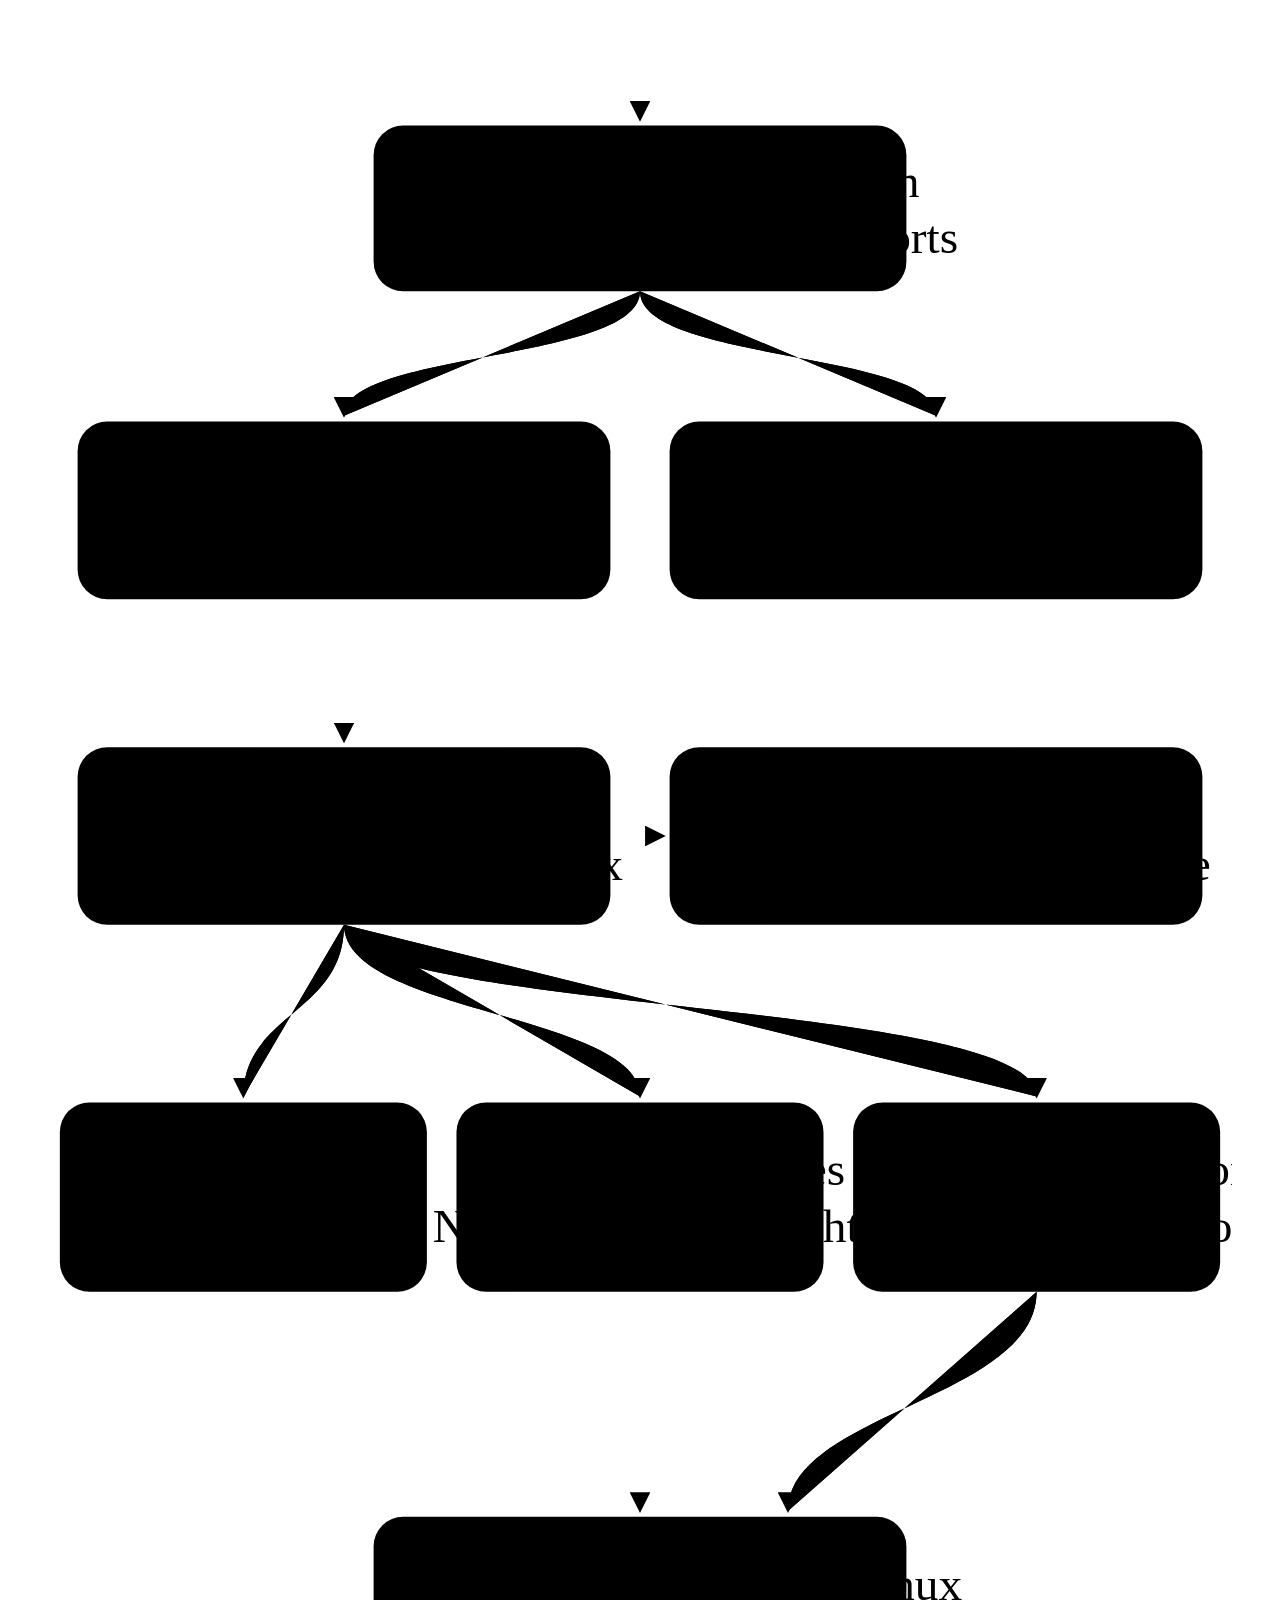
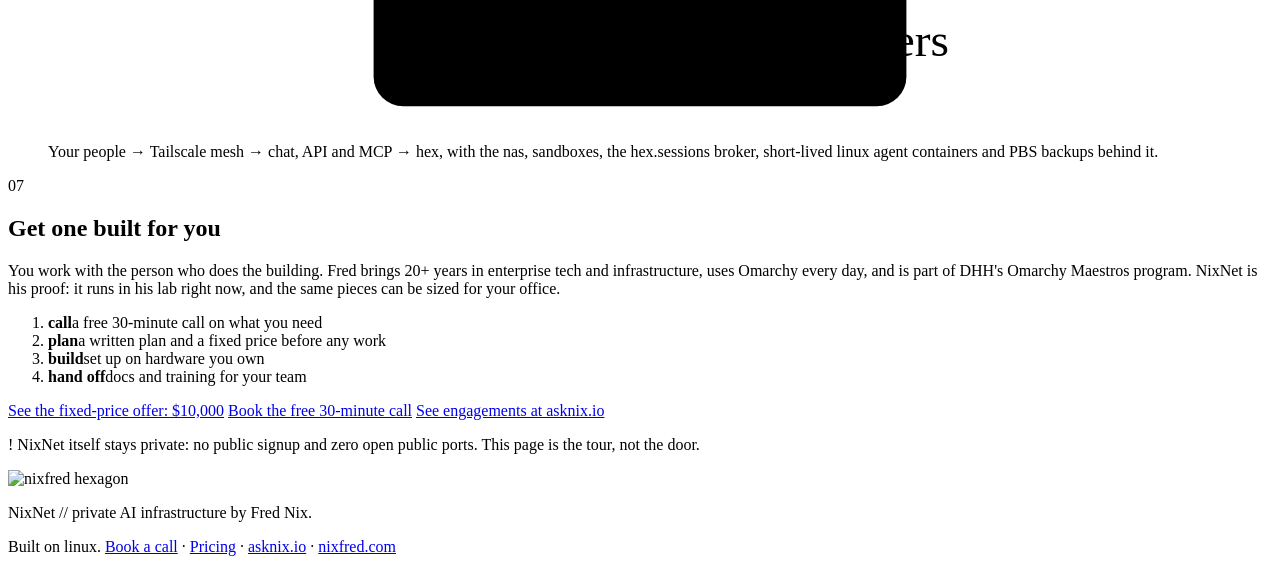
==== commit 3dfe06c9: "Add /offer: fixed-price private AI build page, Pricing nav, new Calendly call link /offer lists who " ====
--- a/public/index.html
+++ b/public/index.html
@@ -33,8 +33,8 @@
 <link rel="preconnect" href="https://fonts.googleapis.com">
 <link rel="preconnect" href="https://fonts.gstatic.com" crossorigin>
 <link rel="stylesheet" href="https://fonts.googleapis.com/css2?family=Inter:wght@400;500;600;800&amp;family=JetBrains+Mono:wght@400;600&amp;display=swap">
-<link rel="stylesheet" href="/styles.css?v=40f4e5d7">
-<script src="/app.js?v=db1c5b51" defer></script>
+<link rel="stylesheet" href="/styles.css?v=8253ca61">
+<script src="/app.js?v=294a2e93" defer></script>
 <script type="application/ld+json">
 {"@context":"https://schema.org","@type":"ProfessionalService","name":"NixNet by Fred Nix","url":"https://nixfred.cloud/","description":"Private AI on hardware you own. NixNet is Fred Nix's live reference build: multi-user chat, an OpenAI-compatible API, MCP, image, voice and video generation, offline agent sandboxes and nightly backups on one 128GB box, reached only over Tailscale. Fred designs and runs it, and builds the same for clients.","founder":{"@type":"Person","name":"Fred Nix","url":"https://nixfred.com/"},"serviceType":["Private AI infrastructure","Local LLM and GPU setup","Proxmox homelab builds","Secure private network access","AI agent sandboxes","Backup and recovery"],"sameAs":["https://asknix.io/"]}
 </script>
@@ -46,7 +46,7 @@
 <header class="top">
   <a class="brand" href="/" aria-label="nixfred home"><img src="/brand/nixfred-logo.svg" alt="nixfred" width="148" height="57"></a>
   <nav aria-label="Sections">
-    <a href="#services">Services</a><a href="#hex">The box</a><a href="#workspace">Workspace</a><a href="#agents">Agents</a><a href="#ops">Ops</a><a href="#fit">How it fits</a><a href="#work" class="nav-cta">Book a call</a>
+    <a href="#services">Services</a><a href="#hex">The box</a><a href="#workspace">Workspace</a><a href="#agents">Agents</a><a href="#ops">Ops</a><a href="#fit">How it fits</a><a href="/offer">Pricing</a><a href="#work" class="nav-cta">Book a call</a>
   </nav>
 </header>
 
@@ -58,7 +58,8 @@
       <p class="lede">Your own AI stack, on hardware you own. NixNet is a live reference build: multi-user chat, an OpenAI-compatible API, image, voice and video generation, offline agent sandboxes and nightly backups, all on one 128GB box with no cloud in the middle.</p>
       <p class="sub">Fred Nix designed it, runs it every day, and will build one like it for you. Not a slide deck. A working system you can ask about.</p>
       <div class="ctas">
-        <a class="btn primary" href="https://calendly.com/nixfred">Book a call</a>
+        <a class="btn primary" href="https://calendly.com/nixfred/free-30-minute-private-ai-build-call">Book a call</a>
+        <a class="btn" href="/offer">Fixed-price build: $10,000</a>
         <a class="btn" href="https://asknix.io/">AI consulting at asknix.io</a>
       </div>
       <div class="term mono" aria-hidden="true"><span class="prompt">&gt;_</span> <span id="typed">hex: 128GB AI box</span><span class="caret"></span></div>
@@ -298,7 +299,8 @@
       <li><b>hand off</b><span>docs and training for your team</span></li>
     </ol>
     <div class="ctas">
-      <a class="btn primary" href="https://calendly.com/nixfred">Book a call</a>
+      <a class="btn primary" href="/offer">See the fixed-price offer: $10,000</a>
+      <a class="btn" href="https://calendly.com/nixfred/free-30-minute-private-ai-build-call">Book the free 30-minute call</a>
       <a class="btn" href="https://asknix.io/">See engagements at asknix.io</a>
     </div>
     <p class="callout mono"><span>!</span> NixNet itself stays private: no public signup and zero open public ports. This page is the tour, not the door.</p>
@@ -309,7 +311,7 @@
   <img src="/brand/nixfred-icon.svg" alt="nixfred hexagon" width="44" height="44">
   <div>
     <p class="mono">NixNet // private AI infrastructure by Fred Nix.</p>
-    <p>Built on linux. <a href="https://calendly.com/nixfred">Book a call</a> &middot; <a href="https://asknix.io/">asknix.io</a> &middot; <a href="https://nixfred.com/">nixfred.com</a></p>
+    <p>Built on linux. <a href="https://calendly.com/nixfred/free-30-minute-private-ai-build-call">Book a call</a> &middot; <a href="/offer">Pricing</a> &middot; <a href="https://asknix.io/">asknix.io</a> &middot; <a href="https://nixfred.com/">nixfred.com</a></p>
   </div>
 </footer>
 </body>
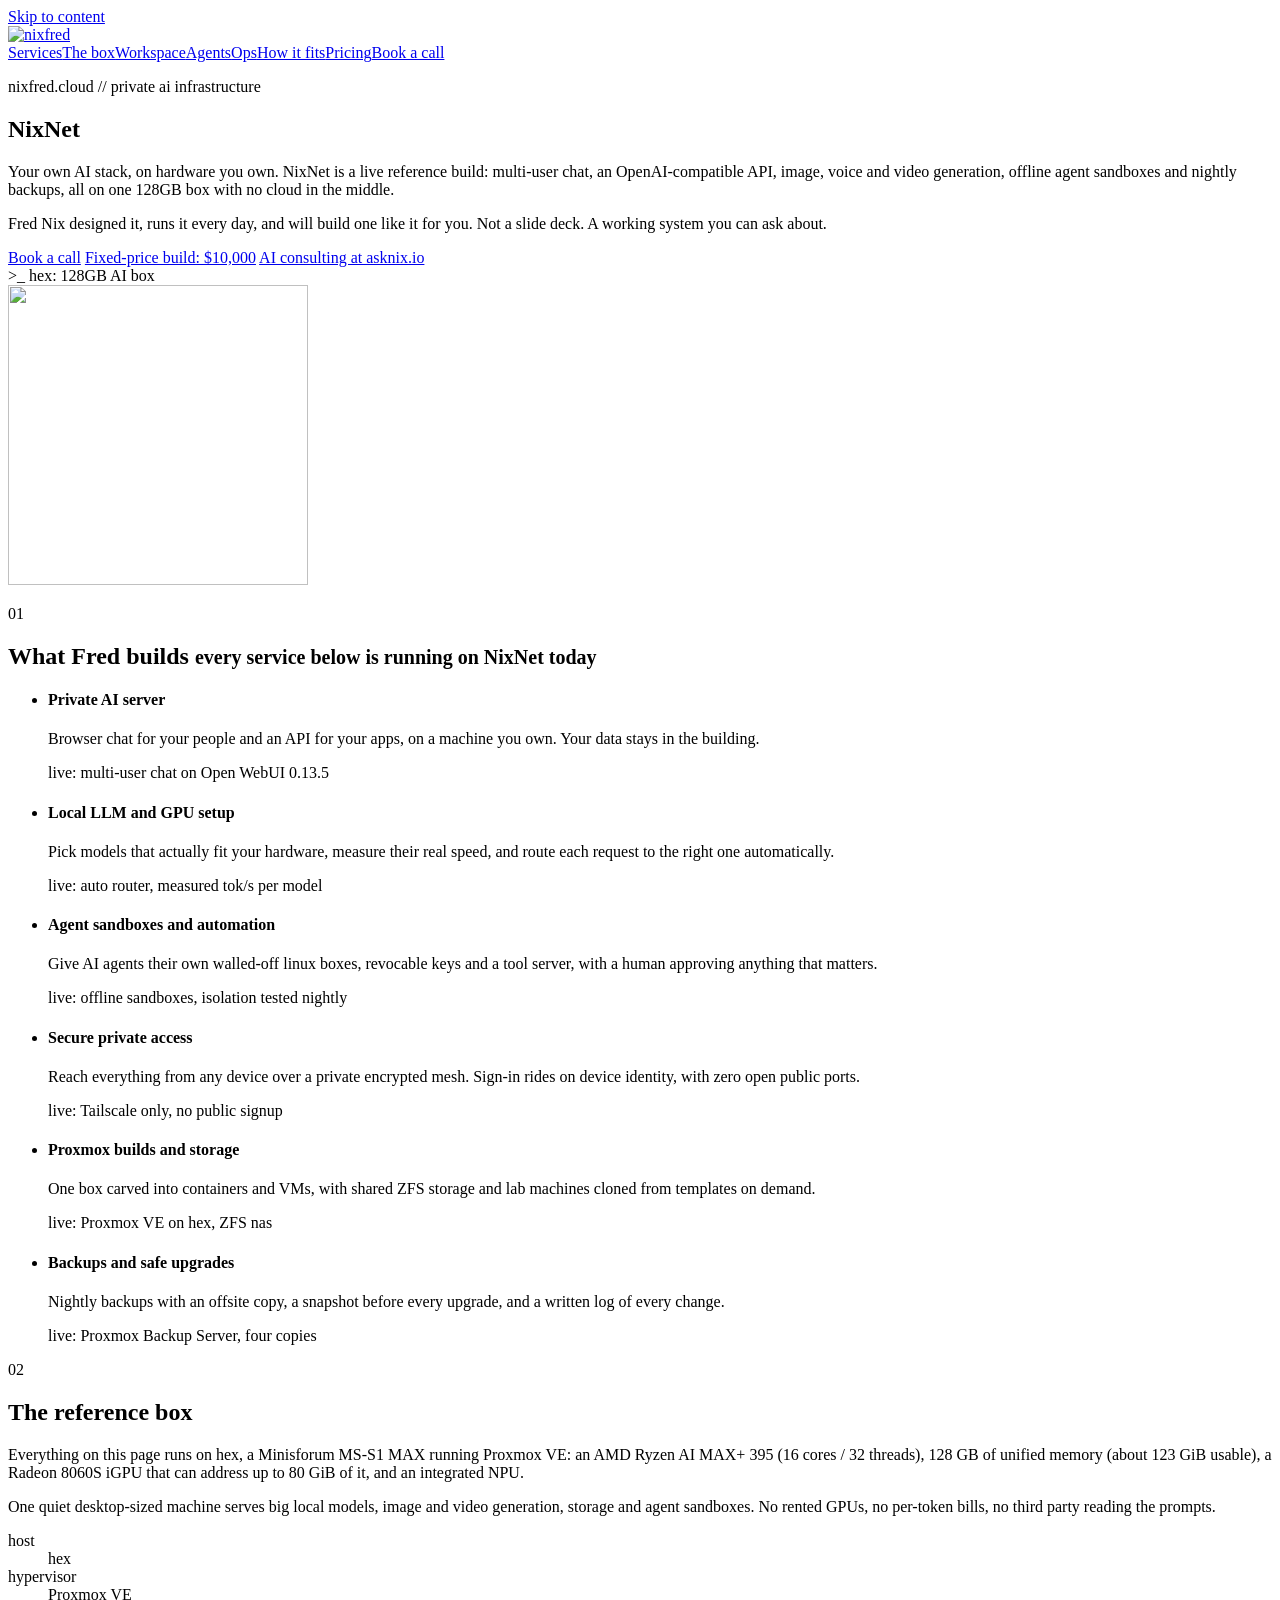
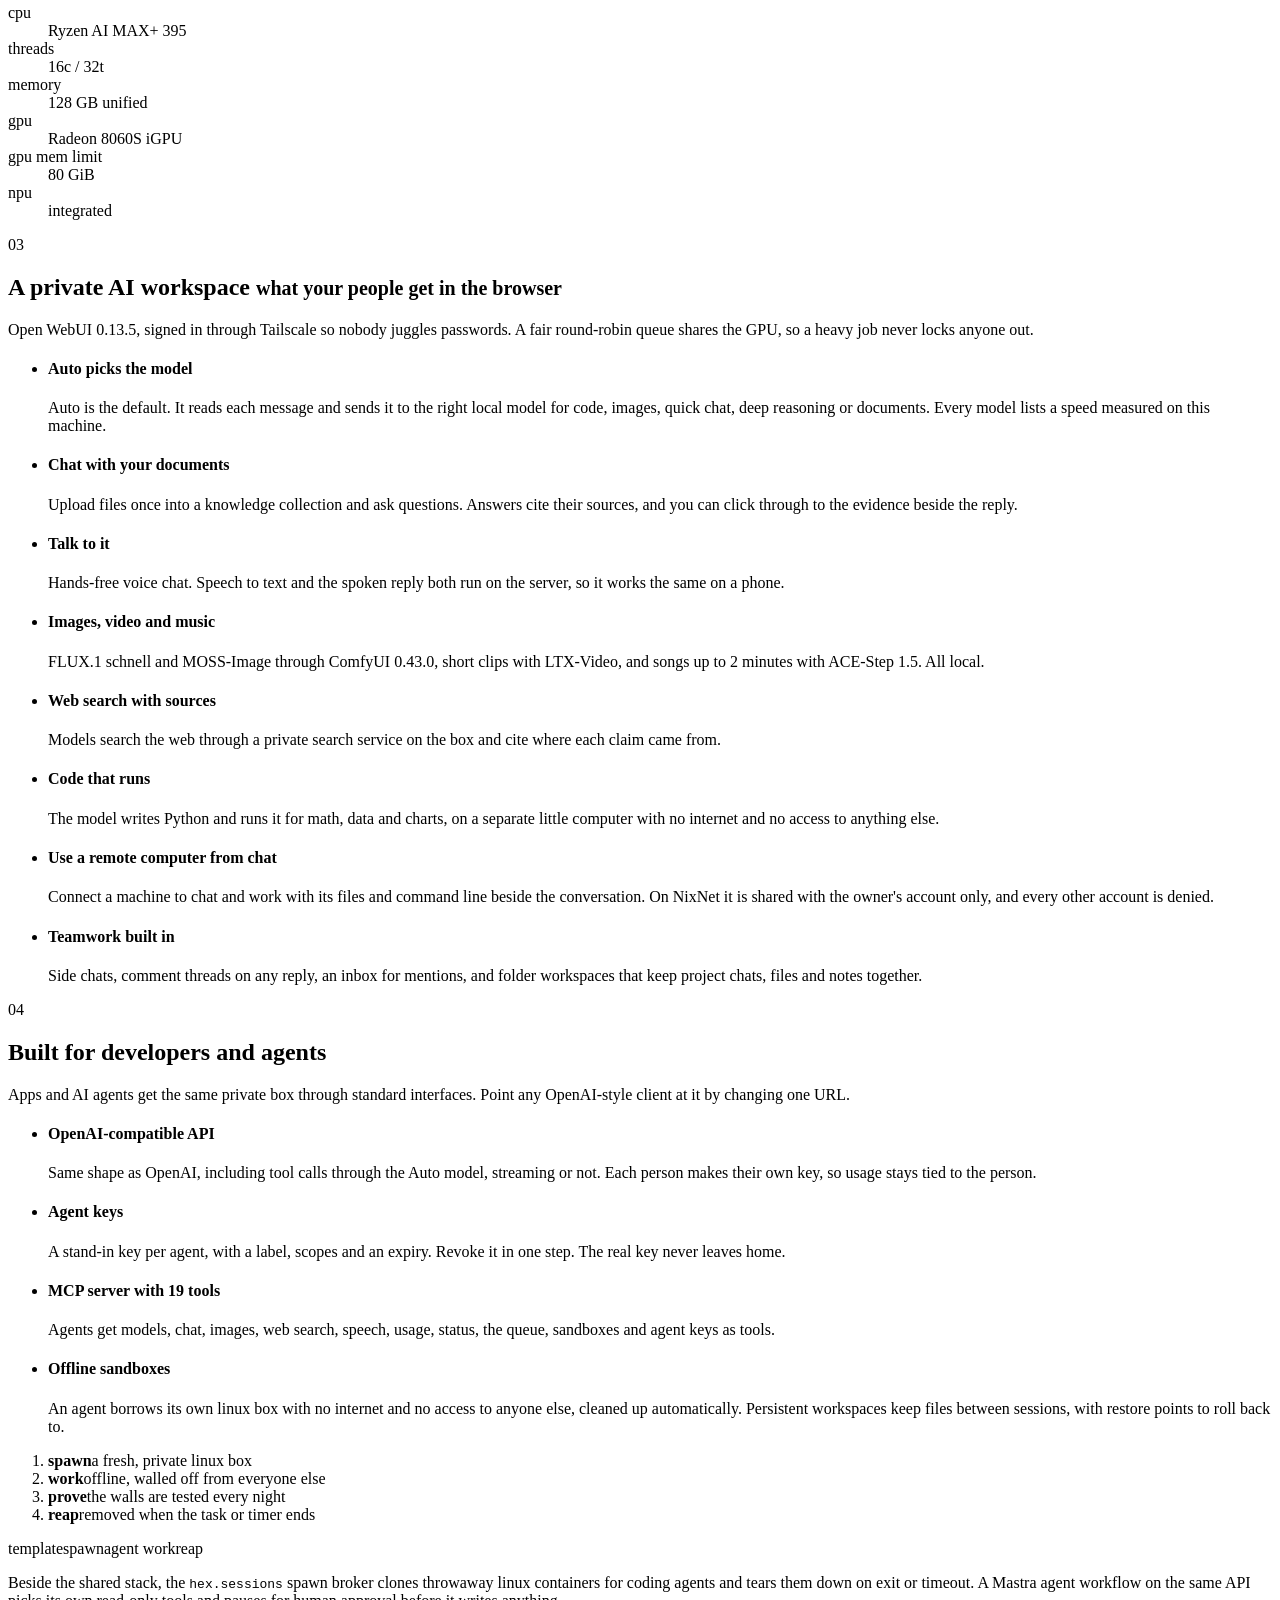
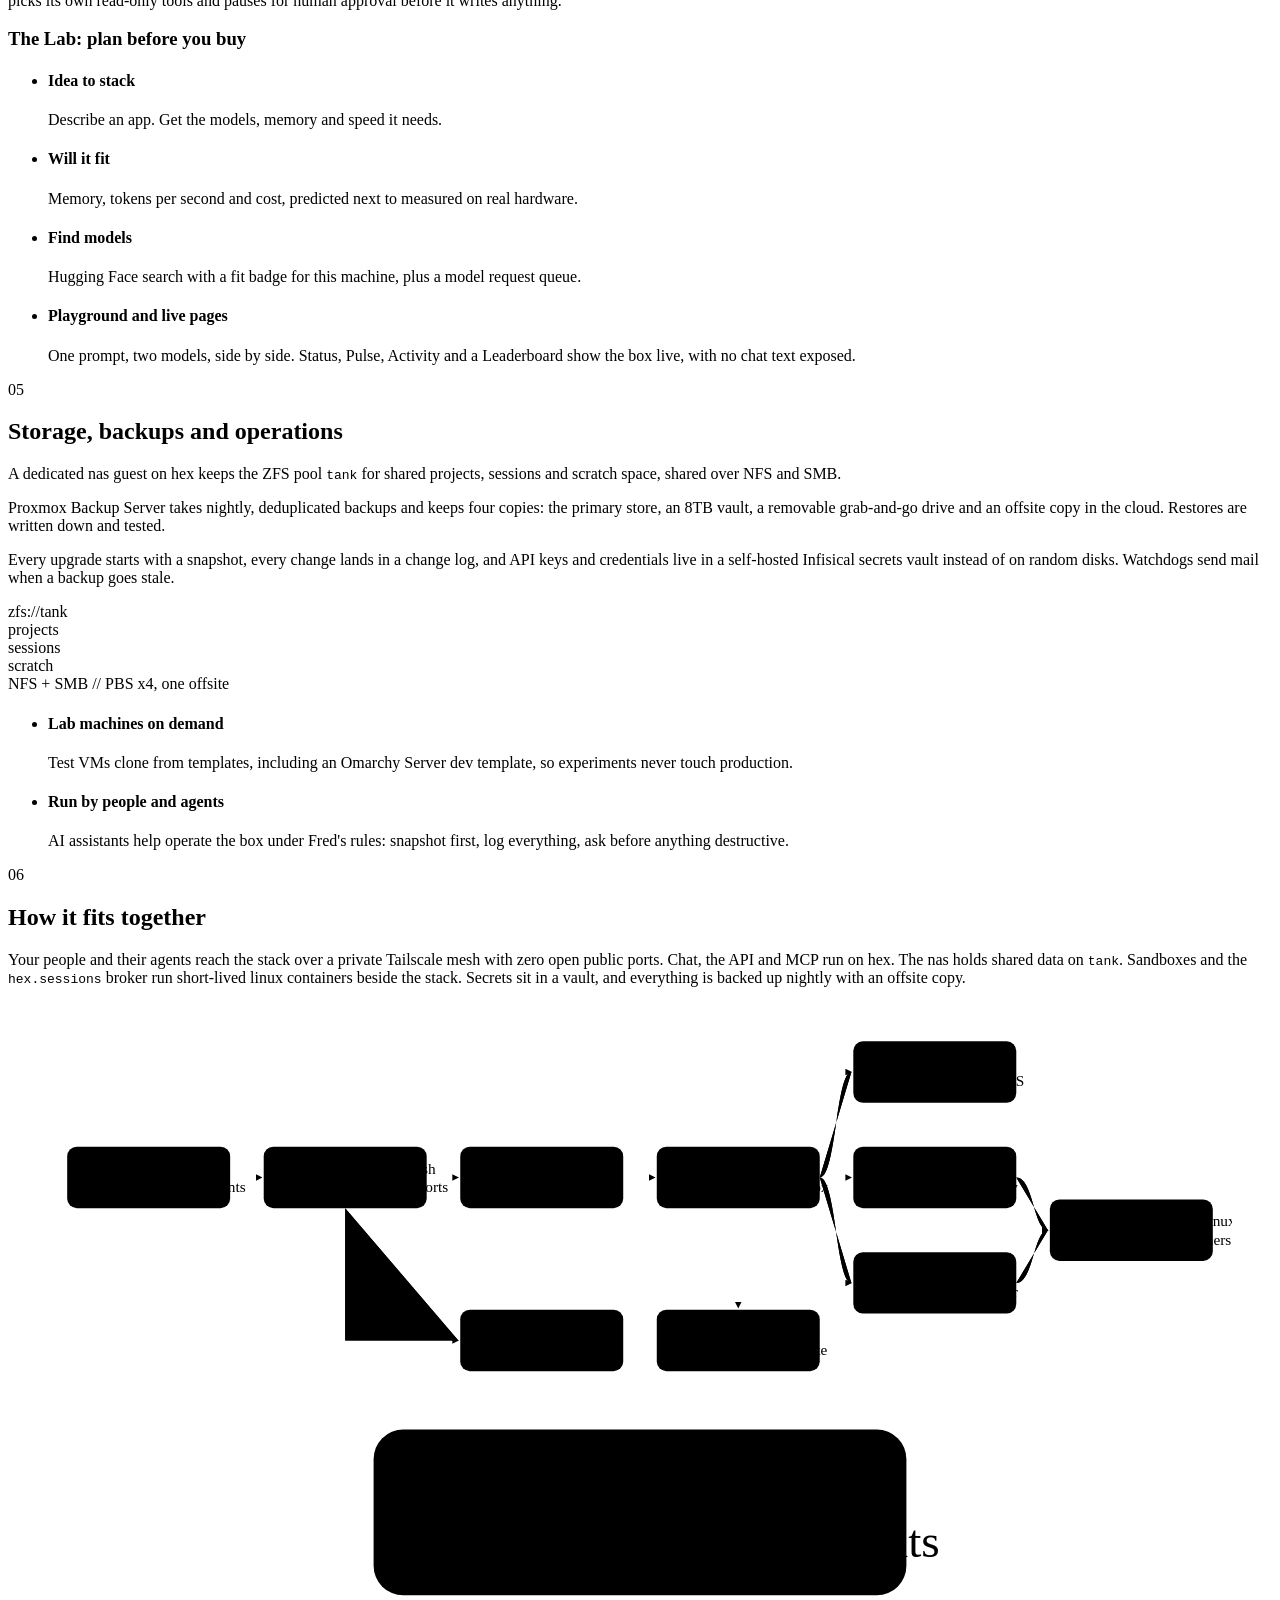
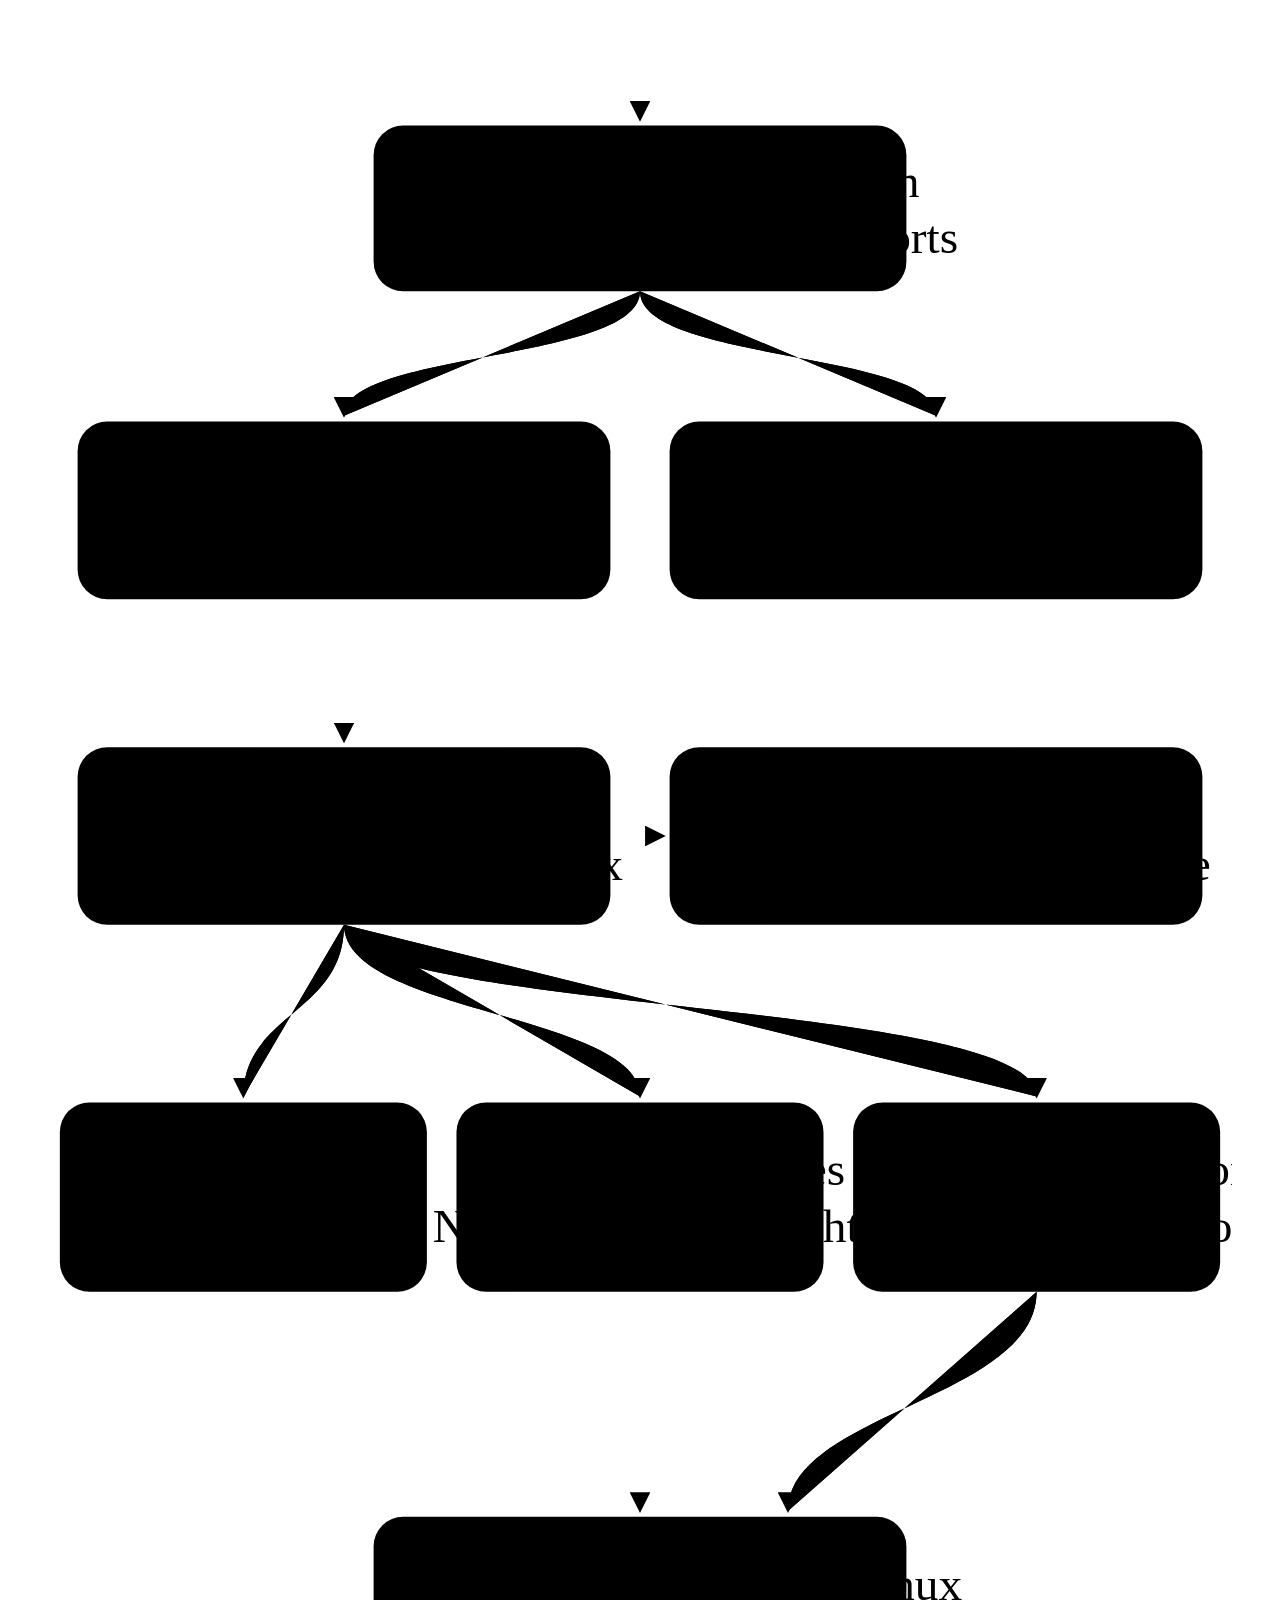
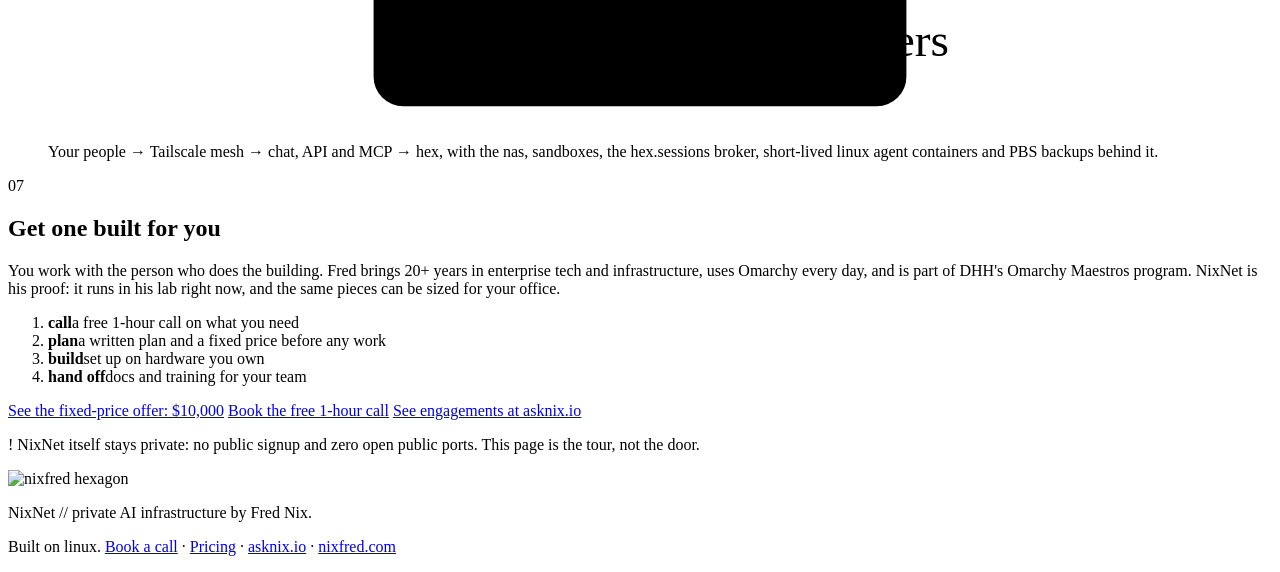
==== commit 2cc7a08d: "Offer: seats and models depend on client hardware, offsite backup at a cloud provider (likely Backbl" ====
--- a/public/index.html
+++ b/public/index.html
@@ -293,14 +293,14 @@
     <h2 id="work-h">Get one built for you</h2>
     <p>You work with the person who does the building. Fred brings 20+ years in enterprise tech and infrastructure, uses Omarchy every day, and is part of DHH's Omarchy Maestros program. NixNet is his proof: it runs in his lab right now, and the same pieces can be sized for your office.</p>
     <ol class="steps work mono" aria-label="How an engagement starts">
-      <li><b>call</b><span>a free 30-minute call on what you need</span></li>
+      <li><b>call</b><span>a free 1-hour call on what you need</span></li>
       <li><b>plan</b><span>a written plan and a fixed price before any work</span></li>
       <li><b>build</b><span>set up on hardware you own</span></li>
       <li><b>hand off</b><span>docs and training for your team</span></li>
     </ol>
     <div class="ctas">
       <a class="btn primary" href="/offer">See the fixed-price offer: $10,000</a>
-      <a class="btn" href="https://calendly.com/nixfred/free-30-minute-private-ai-build-call">Book the free 30-minute call</a>
+      <a class="btn" href="https://calendly.com/nixfred/free-30-minute-private-ai-build-call">Book the free 1-hour call</a>
       <a class="btn" href="https://asknix.io/">See engagements at asknix.io</a>
     </div>
     <p class="callout mono"><span>!</span> NixNet itself stays private: no public signup and zero open public ports. This page is the tour, not the door.</p>
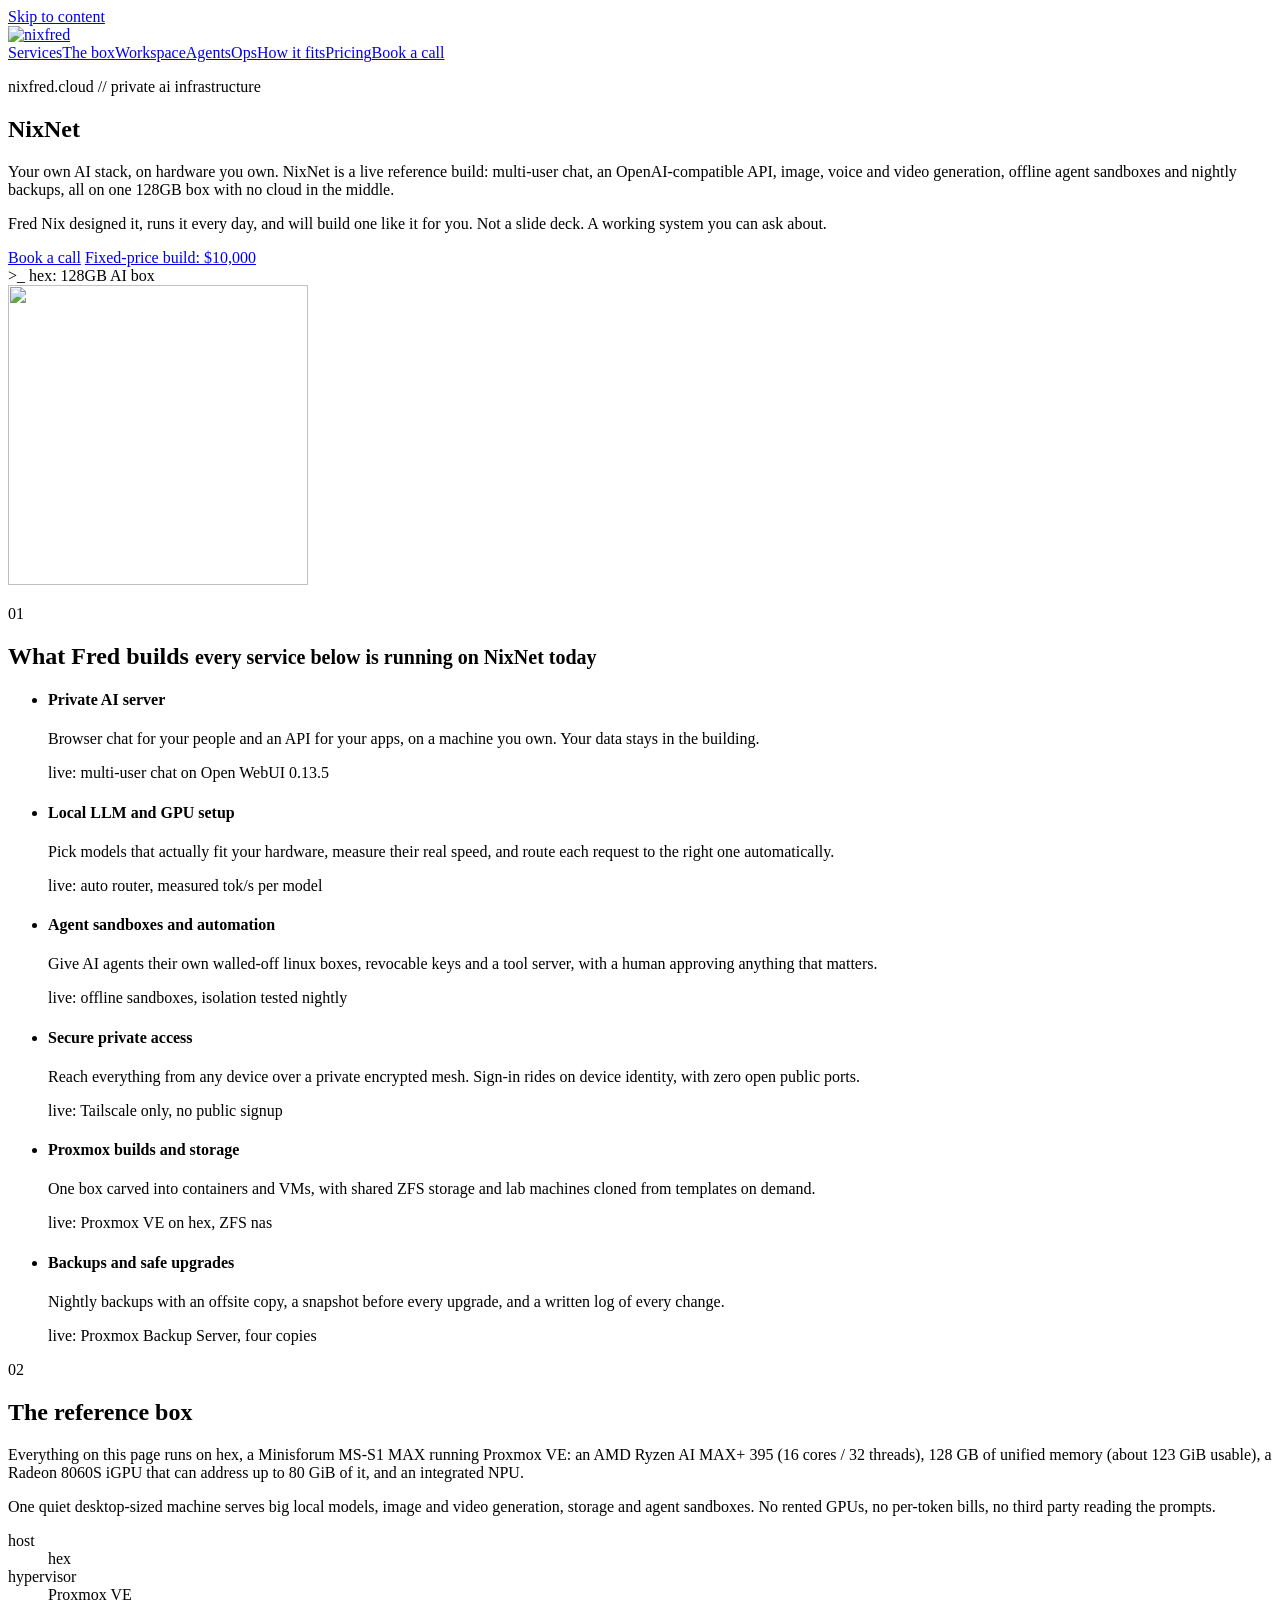
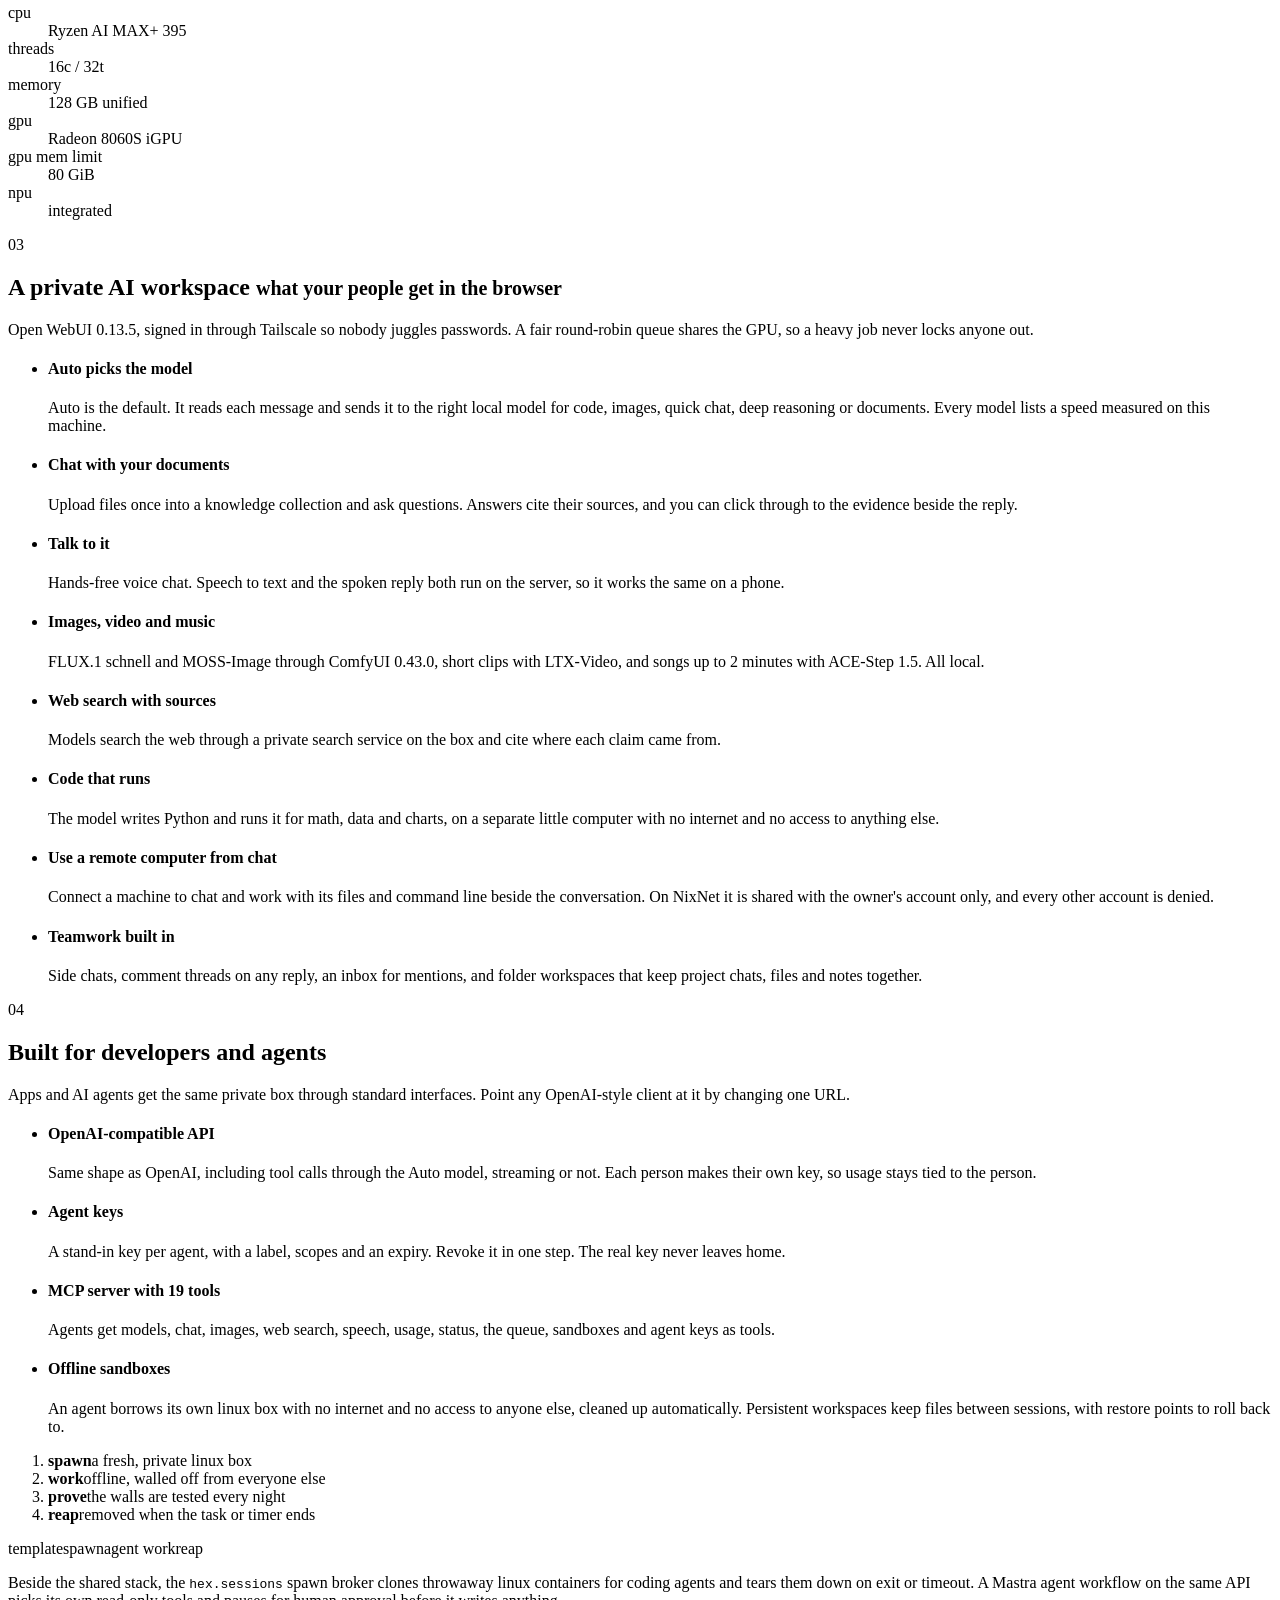
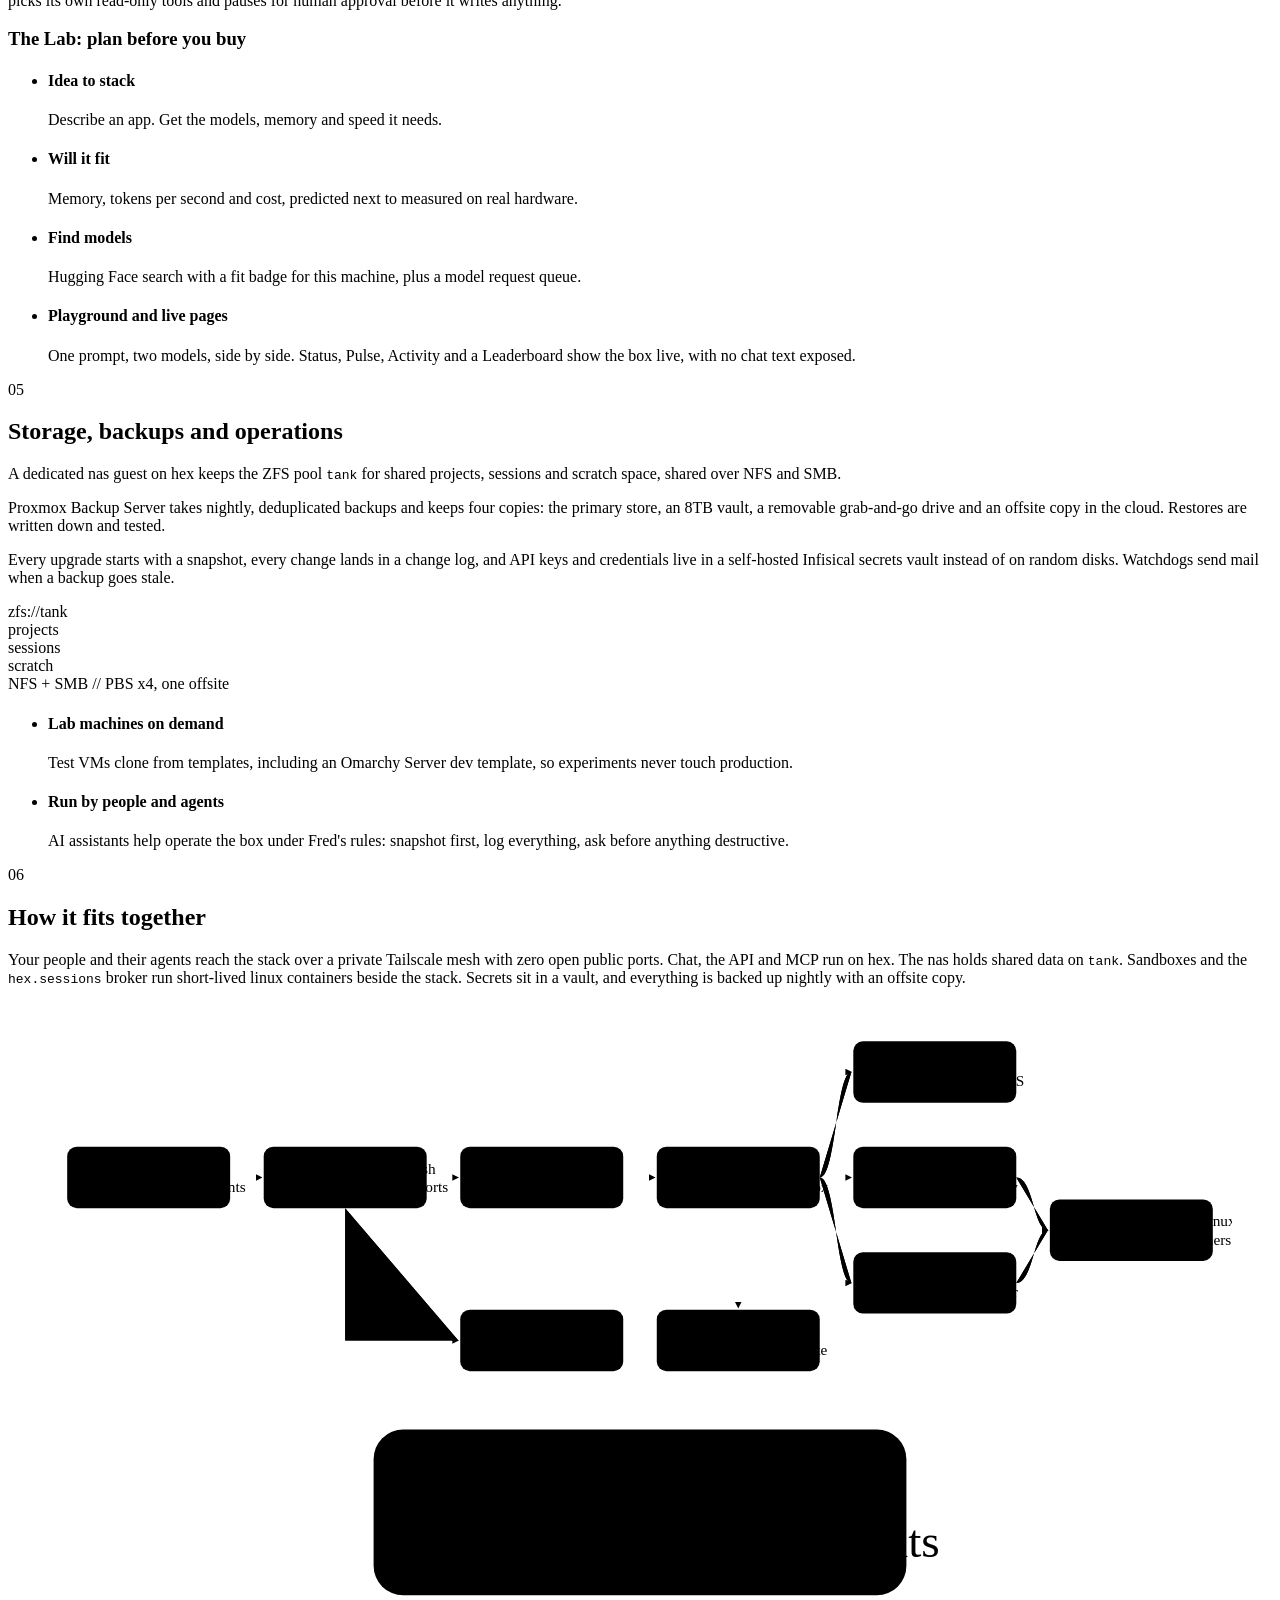
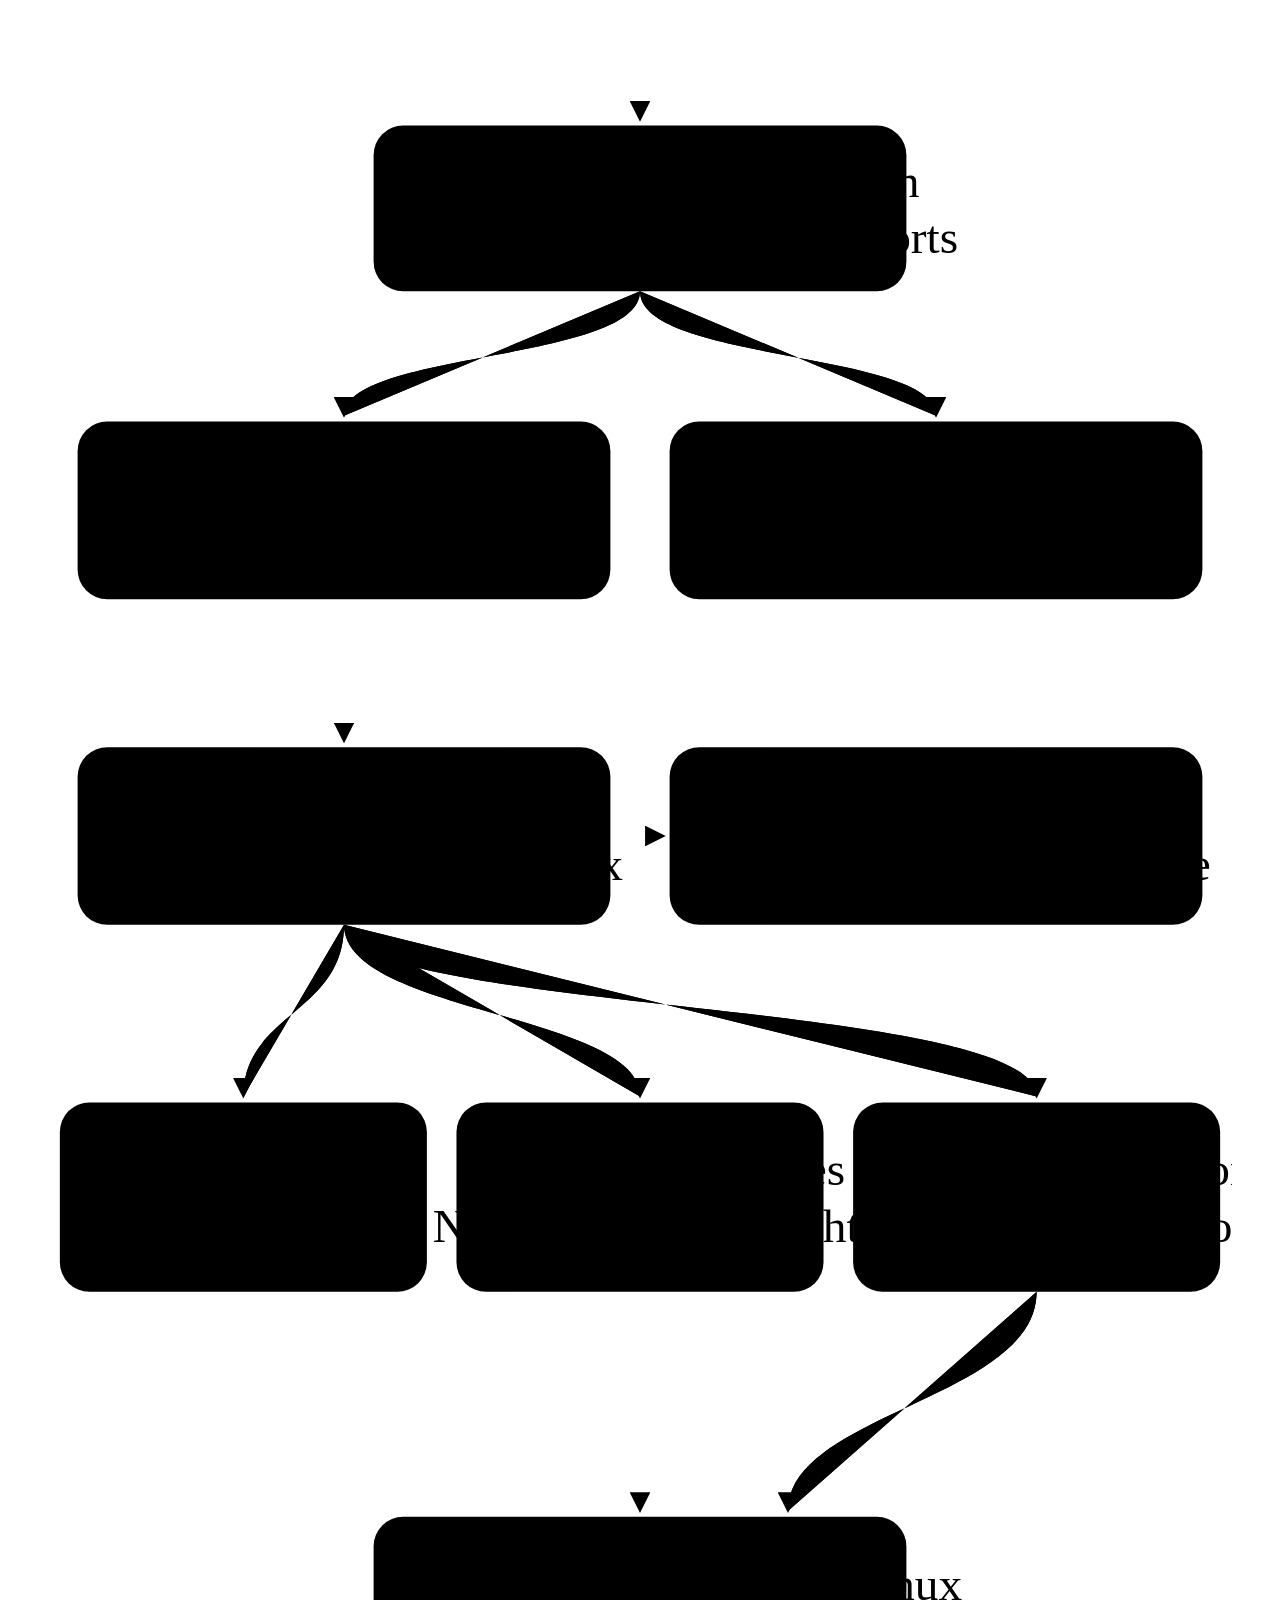
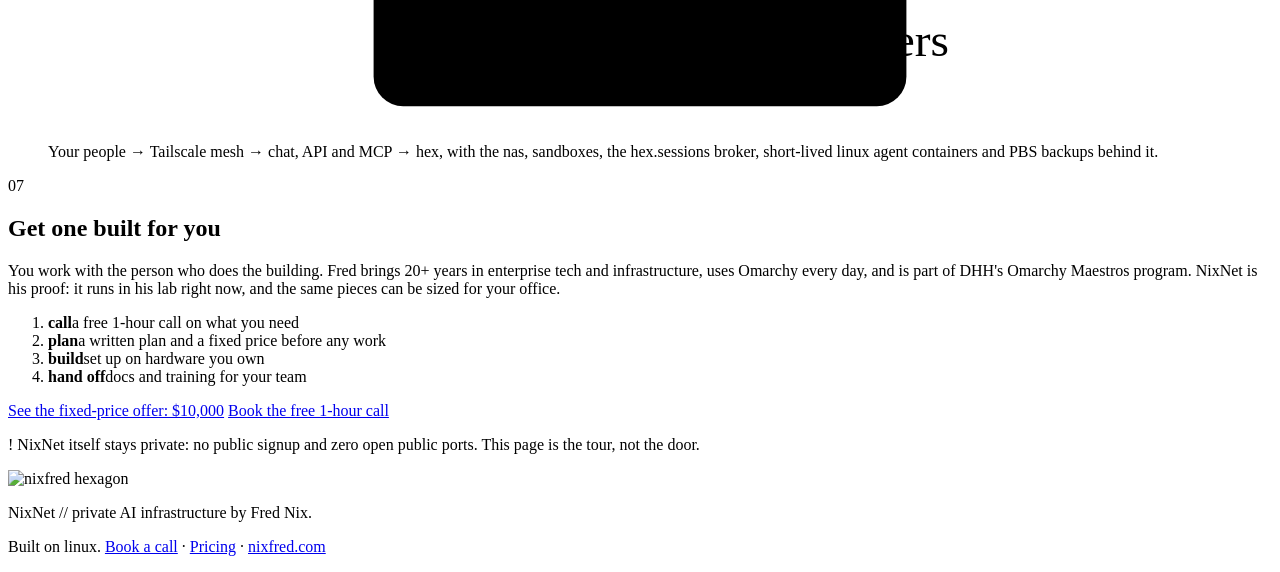
==== commit d57128d6: "Remove asknix.io links; CTAs go to Calendly and /offer" ====
--- a/public/index.html
+++ b/public/index.html
@@ -36,7 +36,7 @@
 <link rel="stylesheet" href="/styles.css?v=8253ca61">
 <script src="/app.js?v=294a2e93" defer></script>
 <script type="application/ld+json">
-{"@context":"https://schema.org","@type":"ProfessionalService","name":"NixNet by Fred Nix","url":"https://nixfred.cloud/","description":"Private AI on hardware you own. NixNet is Fred Nix's live reference build: multi-user chat, an OpenAI-compatible API, MCP, image, voice and video generation, offline agent sandboxes and nightly backups on one 128GB box, reached only over Tailscale. Fred designs and runs it, and builds the same for clients.","founder":{"@type":"Person","name":"Fred Nix","url":"https://nixfred.com/"},"serviceType":["Private AI infrastructure","Local LLM and GPU setup","Proxmox homelab builds","Secure private network access","AI agent sandboxes","Backup and recovery"],"sameAs":["https://asknix.io/"]}
+{"@context":"https://schema.org","@type":"ProfessionalService","name":"NixNet by Fred Nix","url":"https://nixfred.cloud/","description":"Private AI on hardware you own. NixNet is Fred Nix's live reference build: multi-user chat, an OpenAI-compatible API, MCP, image, voice and video generation, offline agent sandboxes and nightly backups on one 128GB box, reached only over Tailscale. Fred designs and runs it, and builds the same for clients.","founder":{"@type":"Person","name":"Fred Nix","url":"https://nixfred.com/"},"serviceType":["Private AI infrastructure","Local LLM and GPU setup","Proxmox homelab builds","Secure private network access","AI agent sandboxes","Backup and recovery"]}
 </script>
 </head>
 <body>
@@ -58,9 +58,8 @@
       <p class="lede">Your own AI stack, on hardware you own. NixNet is a live reference build: multi-user chat, an OpenAI-compatible API, image, voice and video generation, offline agent sandboxes and nightly backups, all on one 128GB box with no cloud in the middle.</p>
       <p class="sub">Fred Nix designed it, runs it every day, and will build one like it for you. Not a slide deck. A working system you can ask about.</p>
       <div class="ctas">
-        <a class="btn primary" href="https://calendly.com/nixfred/free-30-minute-private-ai-build-call">Book a call</a>
+        <a class="btn primary" href="https://calendly.com/nixfred/a-free-1-hour-call-about-your-own-private-ai-cloud">Book a call</a>
         <a class="btn" href="/offer">Fixed-price build: $10,000</a>
-        <a class="btn" href="https://asknix.io/">AI consulting at asknix.io</a>
       </div>
       <div class="term mono" aria-hidden="true"><span class="prompt">&gt;_</span> <span id="typed">hex: 128GB AI box</span><span class="caret"></span></div>
     </div>
@@ -300,8 +299,7 @@
     </ol>
     <div class="ctas">
       <a class="btn primary" href="/offer">See the fixed-price offer: $10,000</a>
-      <a class="btn" href="https://calendly.com/nixfred/free-30-minute-private-ai-build-call">Book the free 1-hour call</a>
-      <a class="btn" href="https://asknix.io/">See engagements at asknix.io</a>
+      <a class="btn" href="https://calendly.com/nixfred/a-free-1-hour-call-about-your-own-private-ai-cloud">Book the free 1-hour call</a>
     </div>
     <p class="callout mono"><span>!</span> NixNet itself stays private: no public signup and zero open public ports. This page is the tour, not the door.</p>
   </section>
@@ -311,7 +309,7 @@
   <img src="/brand/nixfred-icon.svg" alt="nixfred hexagon" width="44" height="44">
   <div>
     <p class="mono">NixNet // private AI infrastructure by Fred Nix.</p>
-    <p>Built on linux. <a href="https://calendly.com/nixfred/free-30-minute-private-ai-build-call">Book a call</a> &middot; <a href="/offer">Pricing</a> &middot; <a href="https://asknix.io/">asknix.io</a> &middot; <a href="https://nixfred.com/">nixfred.com</a></p>
+    <p>Built on linux. <a href="https://calendly.com/nixfred/a-free-1-hour-call-about-your-own-private-ai-cloud">Book a call</a> &middot; <a href="/offer">Pricing</a> &middot; <a href="https://nixfred.com/">nixfred.com</a></p>
   </div>
 </footer>
 </body>
